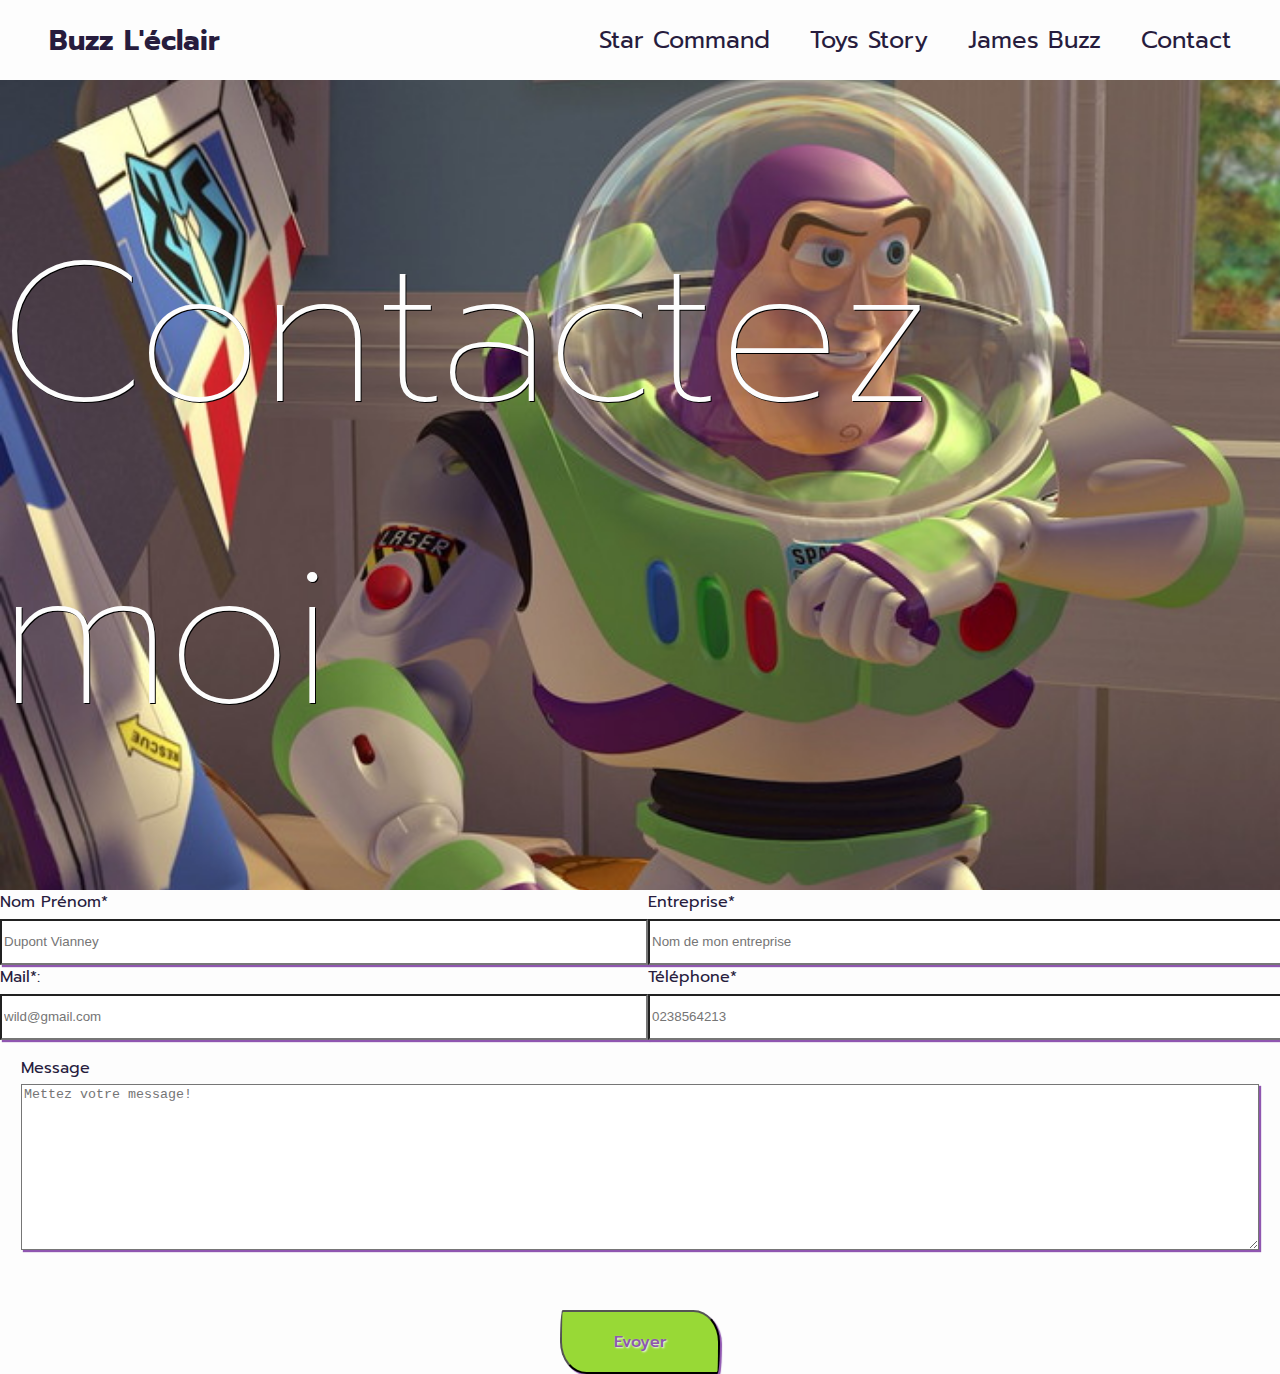
==== contact.html @ cdaaf08a "modif contact" ====
<!DOCTYPE html>
<html lang="en">

<head>
    <meta charset="UTF-8">
    <meta http-equiv="X-UA-Compatible" content="IE=edge">
    <meta name="viewport" content="width=device-width, initial-scale=1.0">
    <link rel="stylesheet" href="assets/css/styles.css">
    <link rel="stylesheet" href="assets/css/styles-contact.css">
    <title>Contact Buzz</title>
</head>

<body>
    <header>
        <section class="top-page">
            <!-- Le header -->
            <header class="header">
                <nav class="nav">
                    <!-- icone à gauche -->
                    <div class="nameOfPage">
                        <h1>Buzz L'éclair</h1>
                    </div>
                    <!-- Listes icones à droite -->
                    <div class="menu">
                        <a href="#">Star Command</a>
                        <a href="#">Toys Story</a>
                        <a href="#">James Buzz</a>
                        <a href="#">Contact</a>
                    </div>
                </nav>
            </header>
            <div class="banner-contact">
                <!-- Titre -->
                <h2 class="banner-title">Contactez moi</h2>
                <!-- Images de fond  -->
            </div>
        </section>

        <main>
            <section>
                <form id="form">
                    <div class="name-enterprise">
                        <div class="first-last-name">
                            <label for="first-last-name">Nom Prénom*</label><br />
                            <input type="text" required id="first-last-name" name="first-last-name"
                                placeholder="Dupont Vianney" />
                        </div>
                        <div class="enterprise">
                            <label for="enterprise">Entreprise*</label><br />
                            <input type="text" required id="enterprise" name="enterprise"
                                placeholder="Nom de mon entreprise" />
                        </div>
                    </div>
                    <div class="mail-phone">
                        <div class="mail">
                            <label for="mail">Mail*:</label><br />
                            <input type="text" required id="mail" name="mail" placeholder="wild@gmail.com" />
                        </div>
                        <div class="phone">
                            <label for="phone">Téléphone*</label><br />
                            <input type="text" required id="phone" name="phone" placeholder="0238564213" />
                        </div>
                    </div>
                    <div class="message">
                        <div>
                            <label for="message">Message</label><br />
                            <textarea id="message" name="message" cols="95" rows="5"
                                placeholder="Mettez votre message!"></textarea>
                        </div>
                    </div>
                    <div class="input-send">
                        <input class="send" type="submit" value="Evoyer" />
                        <script src="contact-script.js"></script>
                    </div>
                </form>
            </section>
        </main>
        <footer>

        </footer>

</html>
---- assets/css/styles.css ----
/* Ceci est le Styles de notre Première pages */

    /*variable*/

    @import url(https://fonts.googleapis.com/css2?family=Prompt:wght@100&display=swap);

    :root {
        --primary-color: #98D936;
        --secondary-color: #8F56B0;
        --light-color: #FDFDFD;
        --dark-color: #271C3D;

        /*A télécharger*/

        --first-font-familly: 'Prompt';
        --second-font-familly: prototype;

        /*a définir*/

        --title-size: 28px;
        --title-font: ;
        --texte-size: 24px;
        --texte-font: ;

        /* spacing */

        /* ( 0.5rem = 8px ) */
        --spacing: 0.5rem;
        /* ( spacing 2 = 16px  ) */
        --spacing2: calc(2 * var(--spacing));
        /* ( spacing 3 = 24px  ) */
        --spacing3: calc(3 * var(--spacing));
        /* ( spacing 4 = 32px  ) */
        --spacing4: calc(4 * var(--spacing));
    }

    /* Début du code */


    body {
        margin: 0 auto;
        background-color: var(--light-color);
        box-sizing: border-box; 
    }

    html {
        scroll-behavior: smooth;
    }

    /* Header  */

    .header {
        display: flex;
        height: 2rem;
        /* background-color: rgb(140, 157, 140); */
        padding-left: 34px;
        padding-right: 34px;
        padding-top: 24px;
        padding-bottom: 24px;
    }

    /* .top-page { height: 80vh;} */

    .nav {
        display: flex;
        width: 100%;
        justify-content: space-between;
        margin-left: 15px;
        margin-right: 15px;
        /* background-color: rgb(255, 215, 215); */
    }
 
    /* Texte à gauche de la nav  */

    .nameOfPage {
        display: flex;
        justify-content: center;
        align-items: center;
        
    }

    .nameOfPage h1 {
        margin: 0;
        color: var(--dark-color);
        font-family: 'Prompt';
        text-decoration: none;
        font-size: var(--title-size);
    }

    /* Texte à droite de la nav  */

    .menu {
        display: flex;
        justify-content: flex-end;
        gap: 2.5rem;
    }

    .menu a {
        display: flex;
        align-items: center;
        color: var(--dark-color);
        font-family: 'Prompt';
        font-size: var(--texte-size);
        text-decoration: none;
    }

    .menu a:hover {
        color: #98D936;
        transition: 0.8s;
    }

    /* Fin du Header  */

    /* Img du Landing  */

    .banner {
        display: flex;
        align-items: center;
        justify-content: center;
        margin-top: 0;
        background: url('../img/Wallpaper.jpeg') no-repeat fixed;
        background-size: cover;
        height: 100vh;
        margin-bottom: calc(3 * var(--spacing4));
    
    }

    .banner-title {
        margin: 0;
    }

    /* Texte bienvenue du Landing */

    h2 {
        color: var(--light-color);
        text-shadow: 1px 1px black;
        font-size: 200px;
        font-family: 'prompt';
        font-weight: 100;
    }

    /* media queries  */

@media screen and (max-width: 920px) {
    .menu{
        display: none;
    };

}
---- assets/css/styles-contact.css ----
:root {
    --width-input: 40rem;
    --height-input:2.5rem;
    --width-textarea: 77rem;
    --margin:1rem 8rem 1rem 8rem;
    --margin-input:0.3rem; 
    --heigth-textarea: 10rem;

}
.banner-contact {
    
        display: flex;
        align-items: center;
        justify-content: center;
        margin-top: 0;
        background: url('../img/contact.jpeg') no-repeat fixed;
        background-size: cover;
        height: 90vh;
    
    }
/*block label, champs nom et entreprise*/
 
.name-enterprise {
    display: flex;
    justify-content: space-evenly;
    align-items: center;
}

/*label de name et entreprise*/

.name-enterprise label {
    color: var(--dark-color);
    font-family: var(--first-font-familly);
}

/*champs nom et entreprise*/

.name-enterprise input {
    width: var(--width-input);
    height: var(--height-input);
    margin-top: var(--margin-input);
    box-shadow: 2px 2px 1px var(--secondary-color);
}

/*bloc label, champ mail et phone*/

.mail-phone {
    display: flex;
    justify-content: space-evenly;
    align-items: center;  
}

/* label de mail et phone*/

.mail-phone label {
    color: var(--dark-color);
    font-family: var(--first-font-familly);
}

/*input de mail et phone*/

.mail-phone input {
    width: var(--width-input);
    height: var(--height-input);
    margin-top: var(--margin-input);
    box-shadow: 2px 2px 1px var(--secondary-color);
}


/*bloc message*/

.message {
    display: flex;
    justify-content: center;
    margin: var(--margin);
}

/*label de message*/

.message label {
    color: var(--dark-color);
    font-family: var(--first-font-familly);
   
}

/*zone de texte de message*/

.message textarea {
    width: var(--width-textarea);
    margin-top: var(--margin-input);
    box-shadow: 2px 2px 1px var(--secondary-color);
    height: var(--heigth-textarea);
    
}

/*block du bouton envoyer*/

.input-send {
    display: flex;
    justify-content: center;
    padding-top: 2.5rem;
     
}

/*ce qui agit sur le bouton*/

.send {
    font-family: var(--first-font-familly);
    text-align: center;
    color: var(--secondary-color);
    text-shadow: 1px 1px 2px var(--light-color);
    background-color: var(--primary-color);
    width: 10rem;
    height: 4rem;
    border-radius: 10px 100px / 120px;
    box-shadow: 2px 2px 1px var(--secondary-color);
    font-size: var(--text-size);
    font-weight: 500;
}
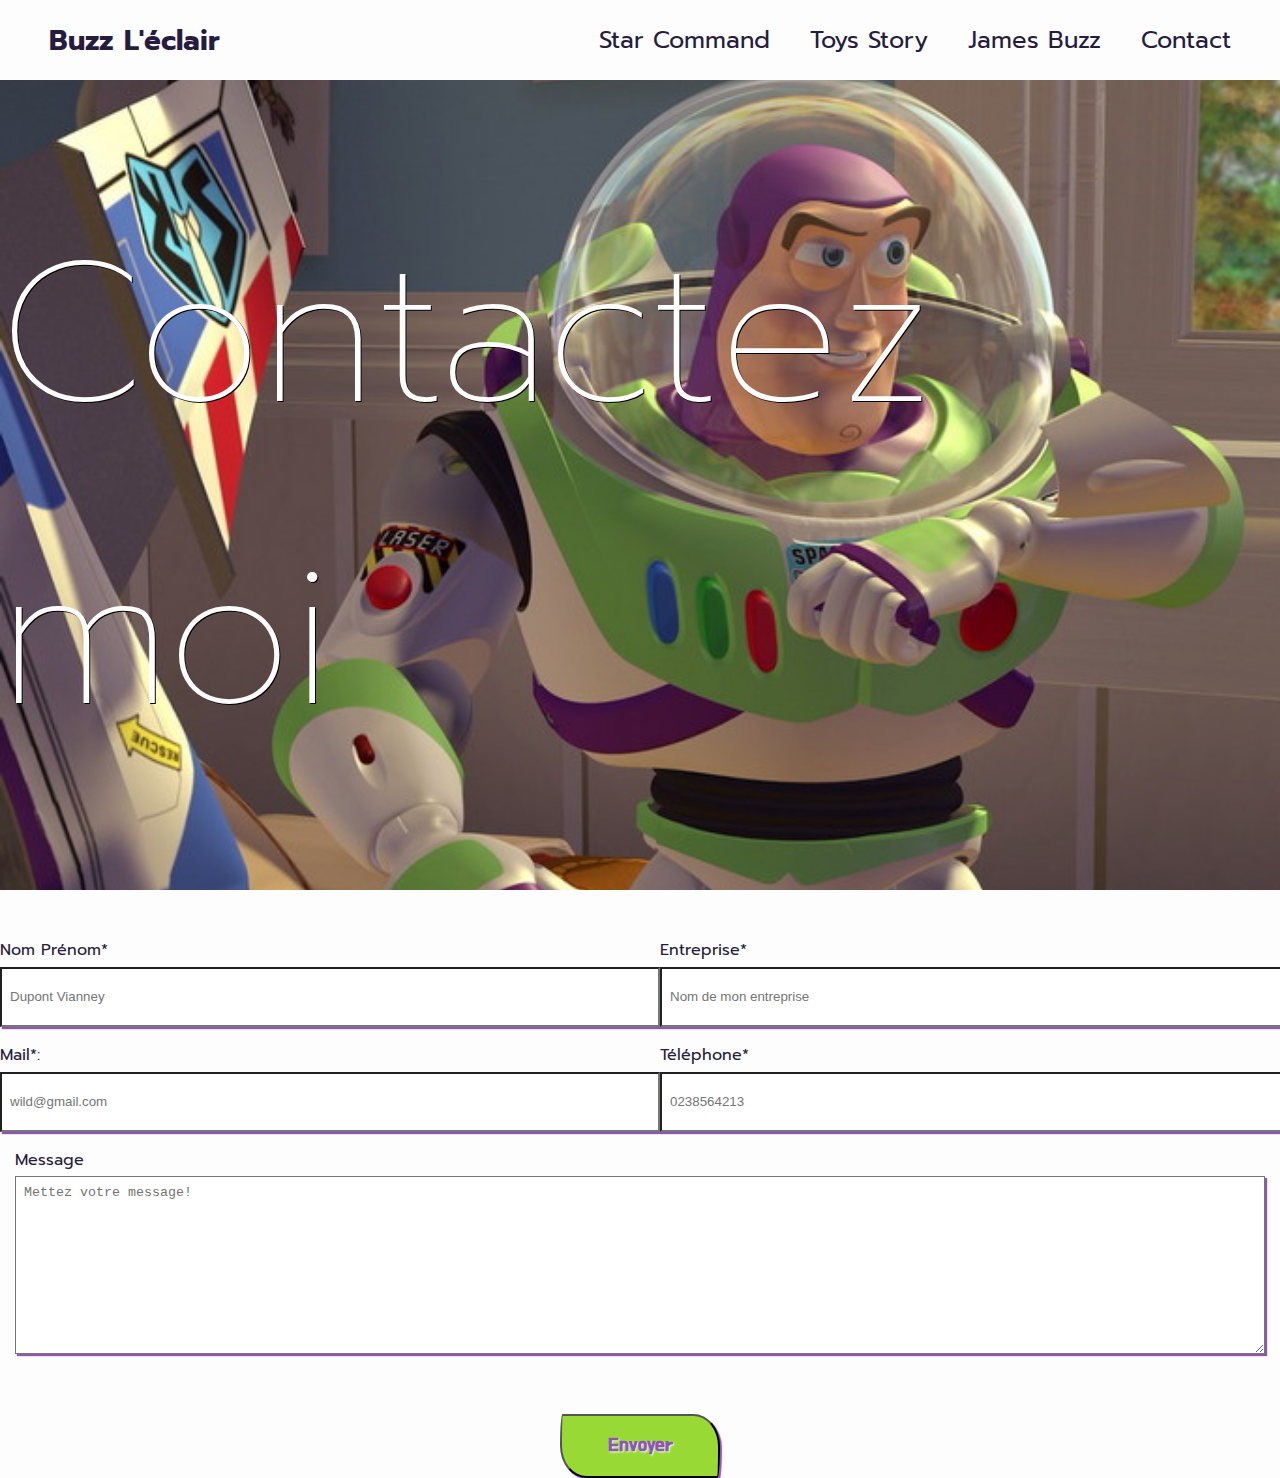
==== commit d1137c2d: "changed form" ====
--- a/contact.html
+++ b/contact.html
@@ -69,7 +69,7 @@
                         </div>
                     </div>
                     <div class="input-send">
-                        <input class="send" type="submit" value="Evoyer" />
+                        <input class="send" type="submit" value="Envoyer" />
                         <script src="contact-script.js"></script>
                     </div>
                 </form>
--- a/assets/css/styles.css
+++ b/assets/css/styles.css
@@ -4,6 +4,8 @@
     /*variable*/
 
     @import url(https://fonts.googleapis.com/css2?family=Prompt:wght@100&display=swap);
+    @import url('https://fonts.googleapis.com/css2?family=Do+Hyeon&display=swap');
+    
 
     :root {
         --primary-color: #98D936;
@@ -14,14 +16,14 @@
         /*A télécharger*/
 
         --first-font-familly: 'Prompt';
-        --second-font-familly: prototype;
+        --second-font-familly: 'Do Hyeon';
 
         /*a définir*/
 
         --title-size: 28px;
         --title-font: ;
         --texte-size: 24px;
-        --texte-font: ;
+        --texte-font: 1.2rem;
 
         /* spacing */
 
@@ -122,7 +124,7 @@
         background: url('../img/Wallpaper.jpeg') no-repeat fixed;
         background-size: cover;
         height: 100vh;
-        margin-bottom: calc(3 * var(--spacing4));
+        margin-bottom: var(--spacing4);
     
     }
 
--- a/assets/css/styles-contact.css
+++ b/assets/css/styles-contact.css
@@ -5,7 +5,7 @@
     --margin:1rem 8rem 1rem 8rem;
     --margin-input:0.3rem; 
     --heigth-textarea: 10rem;
-
+    --spacing5:3rem;
 }
 .banner-contact {
     
@@ -16,6 +16,7 @@
         background: url('../img/contact.jpeg') no-repeat fixed;
         background-size: cover;
         height: 90vh;
+        margin-bottom: var(--spacing5);
     
     }
 /*block label, champs nom et entreprise*/
@@ -40,6 +41,7 @@
     height: var(--height-input);
     margin-top: var(--margin-input);
     box-shadow: 2px 2px 1px var(--secondary-color);
+    padding: var(--spacing);
 }
 
 /*bloc label, champ mail et phone*/
@@ -47,7 +49,8 @@
 .mail-phone {
     display: flex;
     justify-content: space-evenly;
-    align-items: center;  
+    align-items: center; 
+    margin-top: 1rem; 
 }
 
 /* label de mail et phone*/
@@ -64,8 +67,11 @@
     height: var(--height-input);
     margin-top: var(--margin-input);
     box-shadow: 2px 2px 1px var(--secondary-color);
+    padding: var(--spacing);
 }
-
+input:focus {
+    border-color: var(--primary-color);
+  }
 
 /*bloc message*/
 
@@ -90,9 +96,15 @@
     margin-top: var(--margin-input);
     box-shadow: 2px 2px 1px var(--secondary-color);
     height: var(--heigth-textarea);
-    
+    padding: var(--spacing);   
 }
+textarea:focus {
+    border-color: var(--primary-color);
+  }
+/*texte dans les champs*/
 
+
+  
 /*block du bouton envoyer*/
 
 .input-send {
@@ -105,7 +117,7 @@
 /*ce qui agit sur le bouton*/
 
 .send {
-    font-family: var(--first-font-familly);
+    font-family: var(--second-font-familly);
     text-align: center;
     color: var(--secondary-color);
     text-shadow: 1px 1px 2px var(--light-color);
@@ -114,7 +126,7 @@
     height: 4rem;
     border-radius: 10px 100px / 120px;
     box-shadow: 2px 2px 1px var(--secondary-color);
-    font-size: var(--text-size);
-    font-weight: 500;
+    font-size: var(--texte-font);
+    font-weight: 900;
 }
 
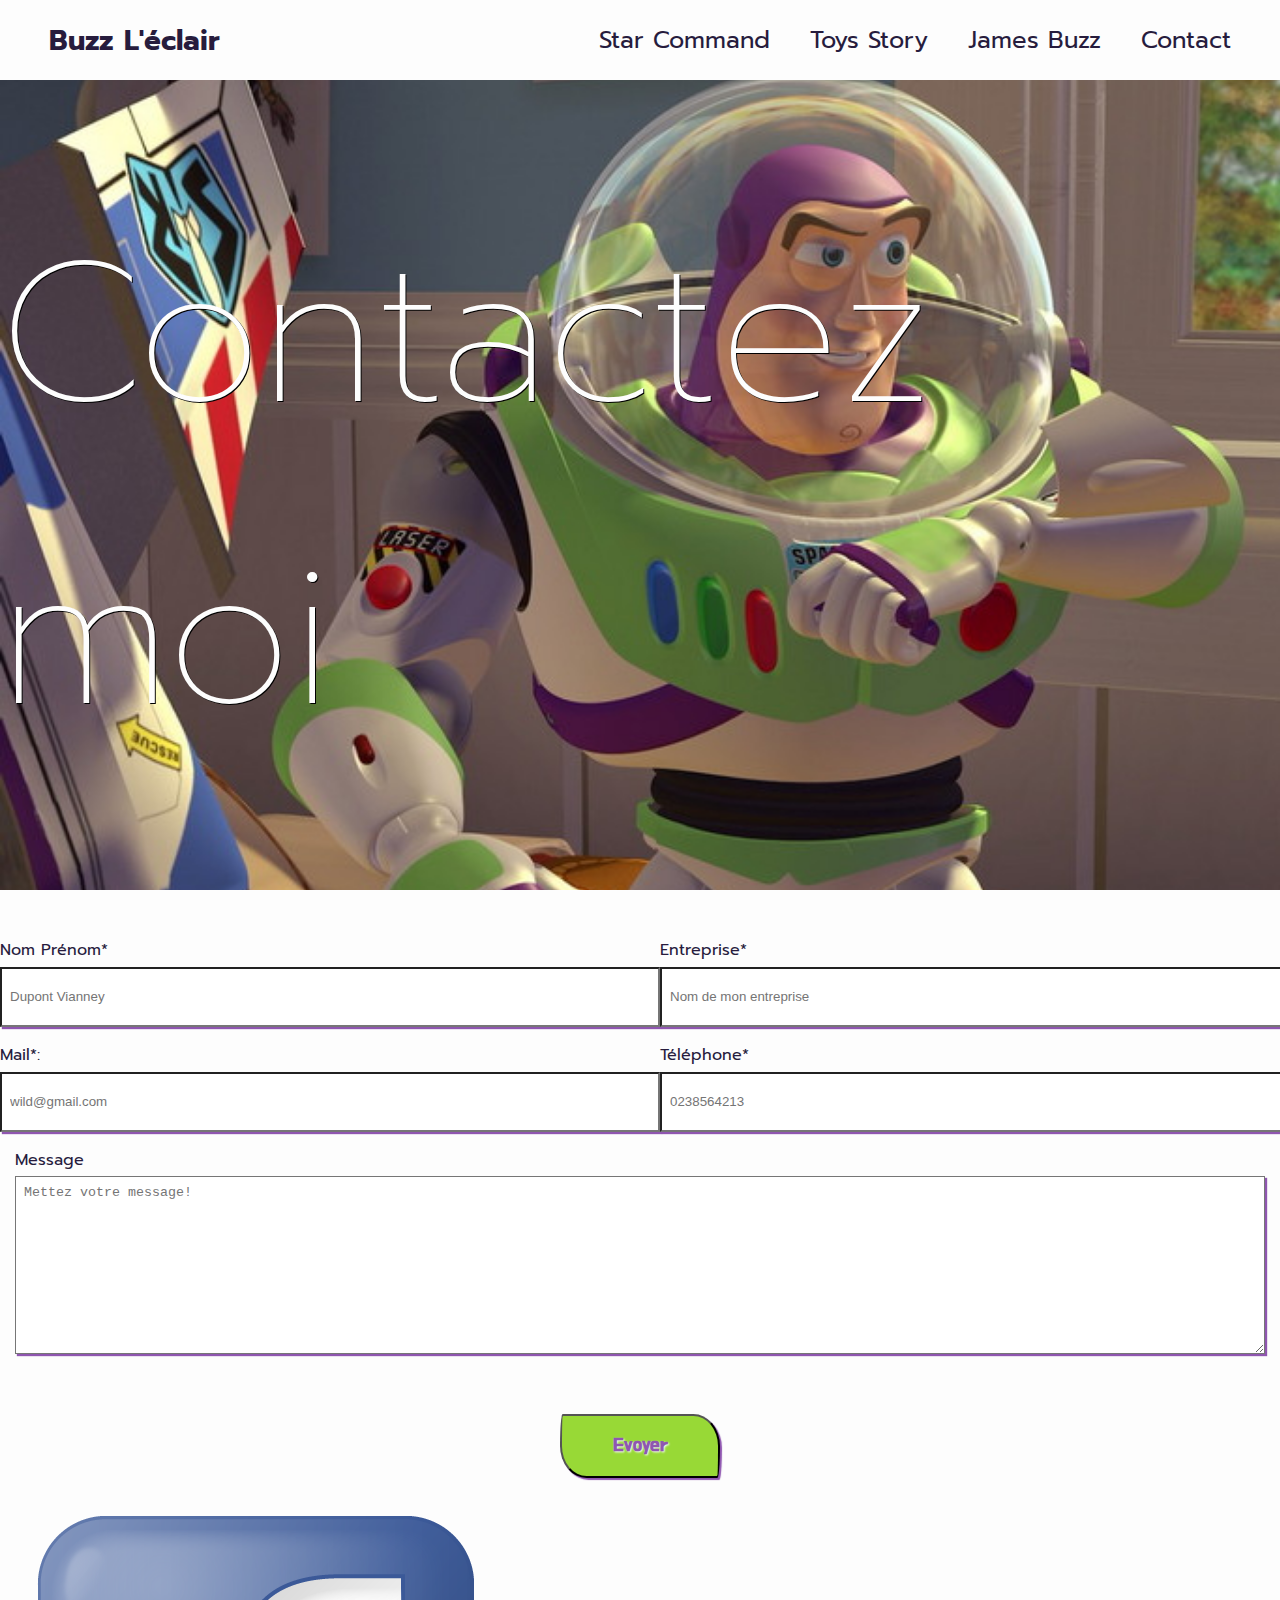
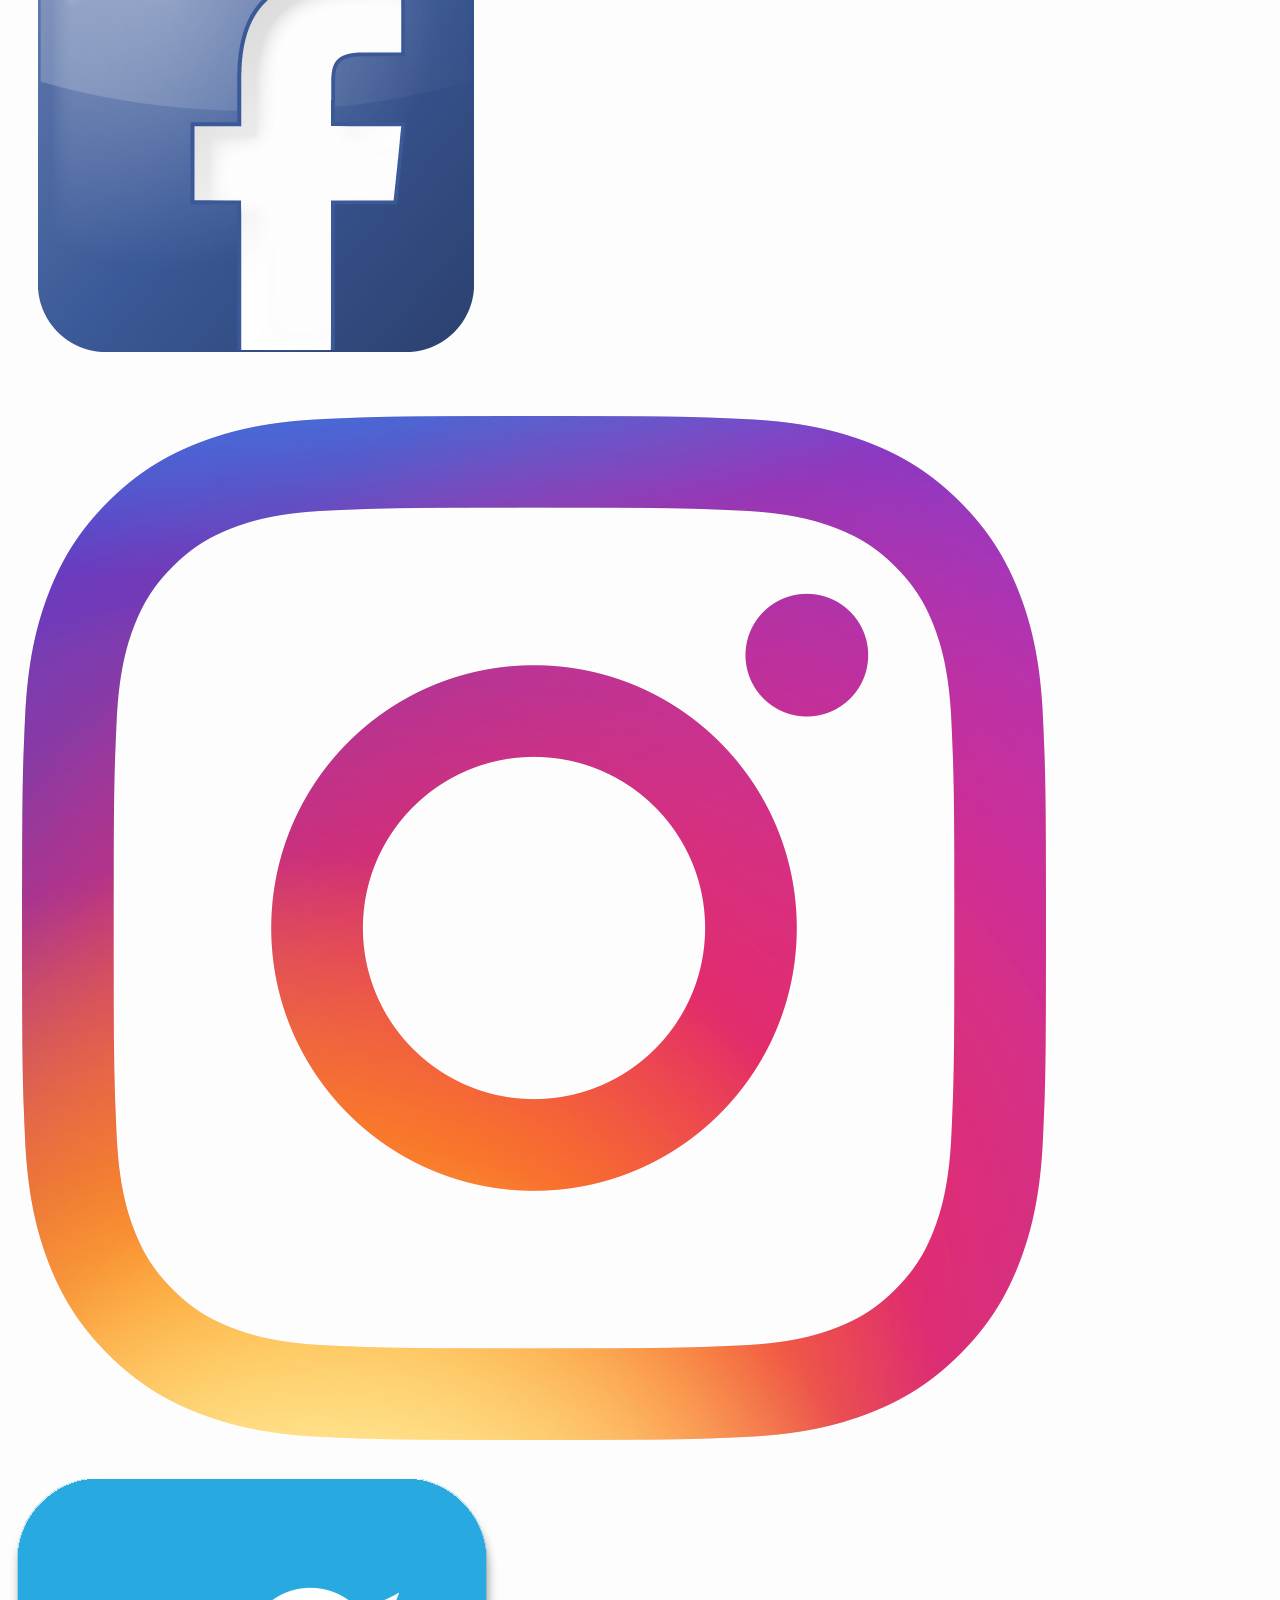
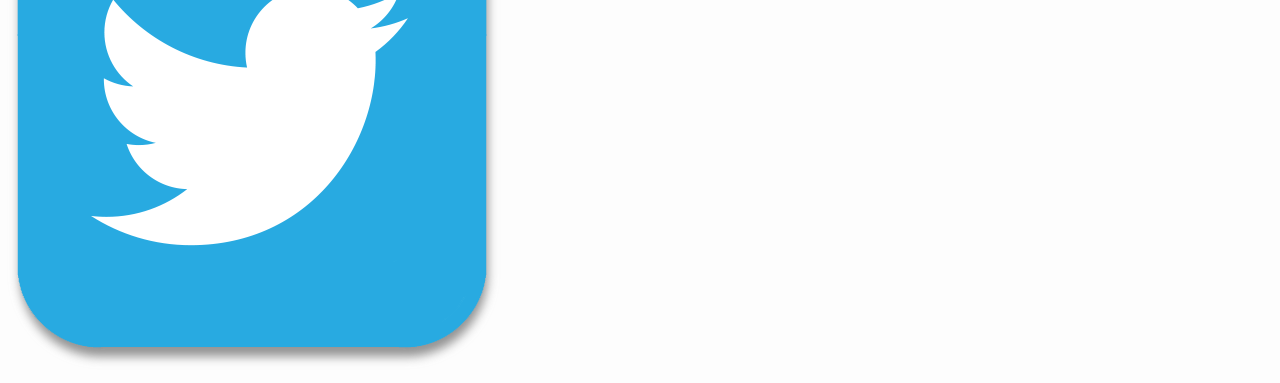
==== commit 48b9532b: "add link logo" ====
--- a/contact.html
+++ b/contact.html
@@ -69,13 +69,18 @@
                         </div>
                     </div>
                     <div class="input-send">
-                        <input class="send" type="submit" value="Envoyer" />
+                        <input class="send" type="submit" value="Evoyer" />
                         <script src="contact-script.js"></script>
                     </div>
                 </form>
             </section>
         </main>
         <footer>
+           <div class="logo">
+               <a href="https://fr-fr.facebook.com/"><img src="assets/img/logofacebook.png" alt="logo facebook"></a>
+               <a href="https://www.instagram.com/?hl=fr"><img src="assets/img/logoinstagram.png" alt="logo instagram"></a>
+               <a href="https://twitter.com/twi"><img src="assets/img/logotwiter.png" alt="logo twitter"></a>
+           </div>
 
         </footer>
 
--- a/assets/css/styles.css
+++ b/assets/css/styles.css
@@ -5,7 +5,7 @@
 
     @import url(https://fonts.googleapis.com/css2?family=Prompt:wght@100&display=swap);
     @import url('https://fonts.googleapis.com/css2?family=Do+Hyeon&display=swap');
-    
+
 
     :root {
         --primary-color: #98D936;
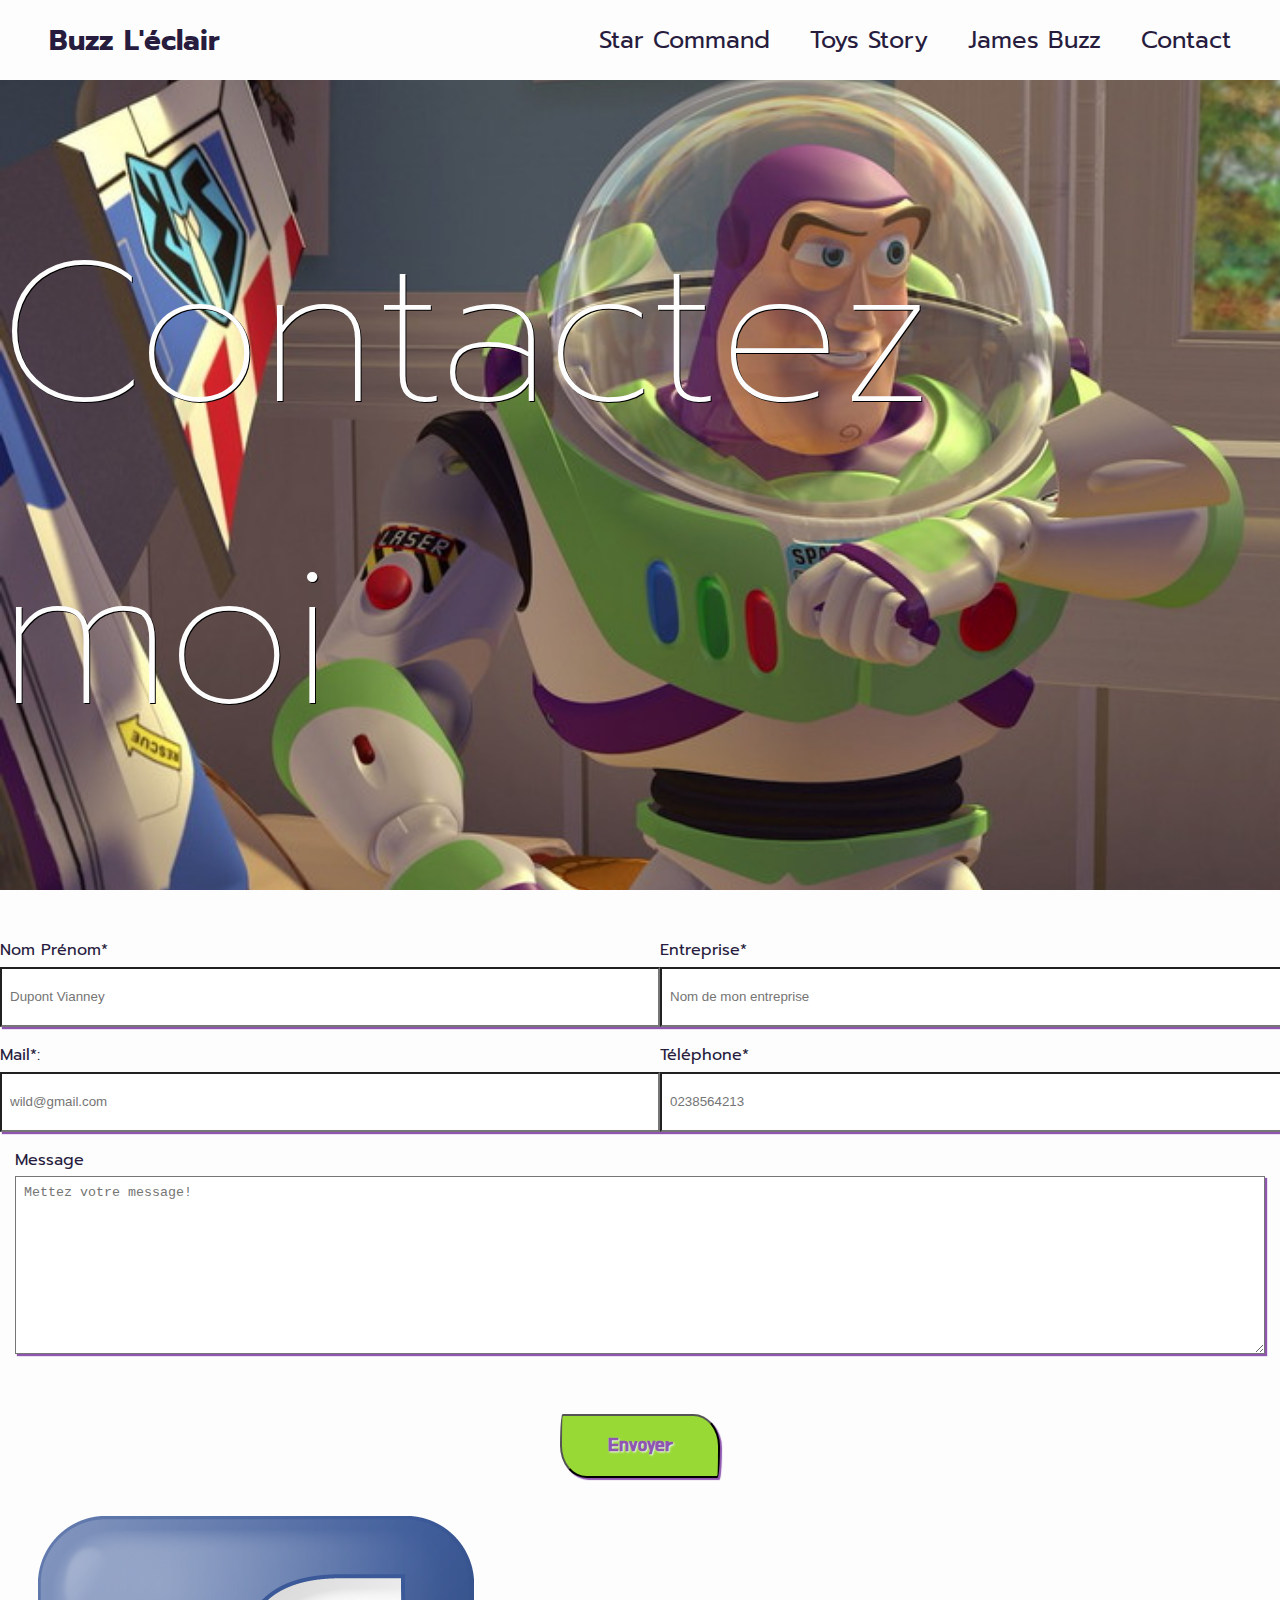
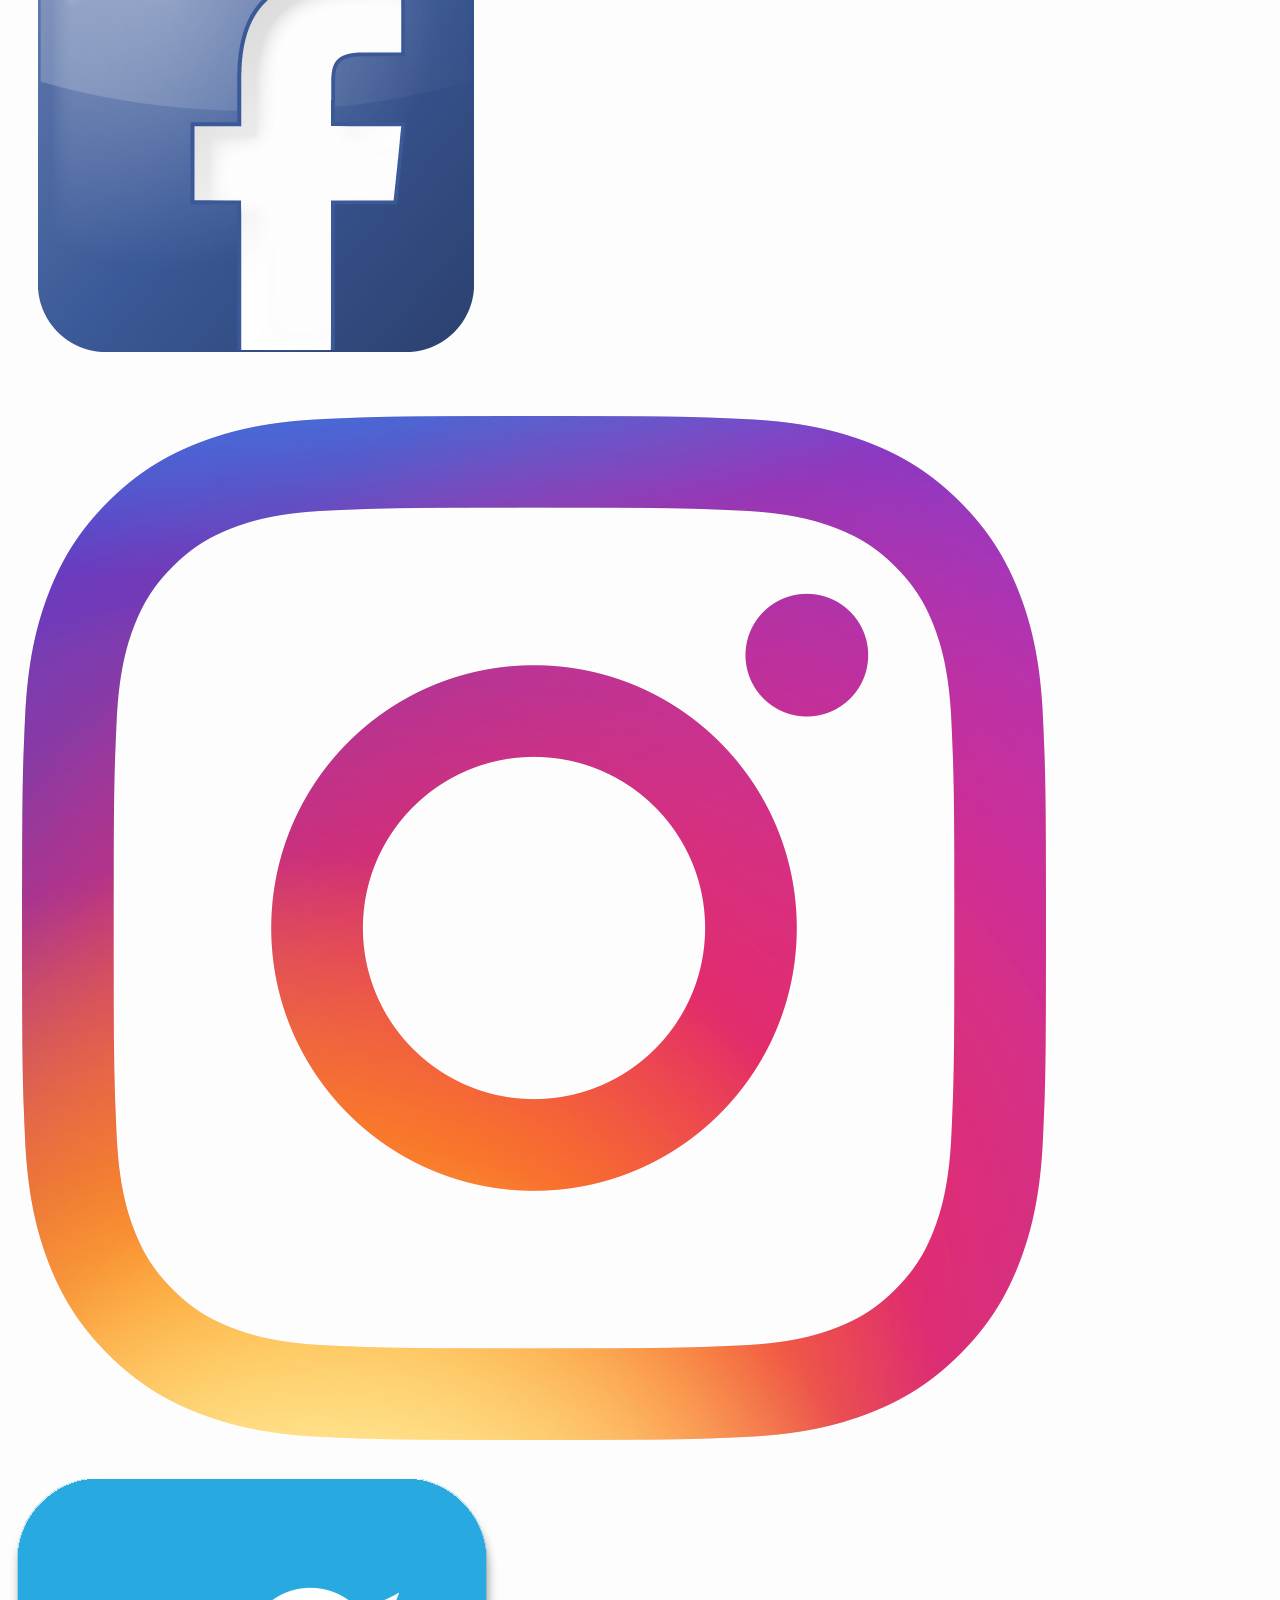
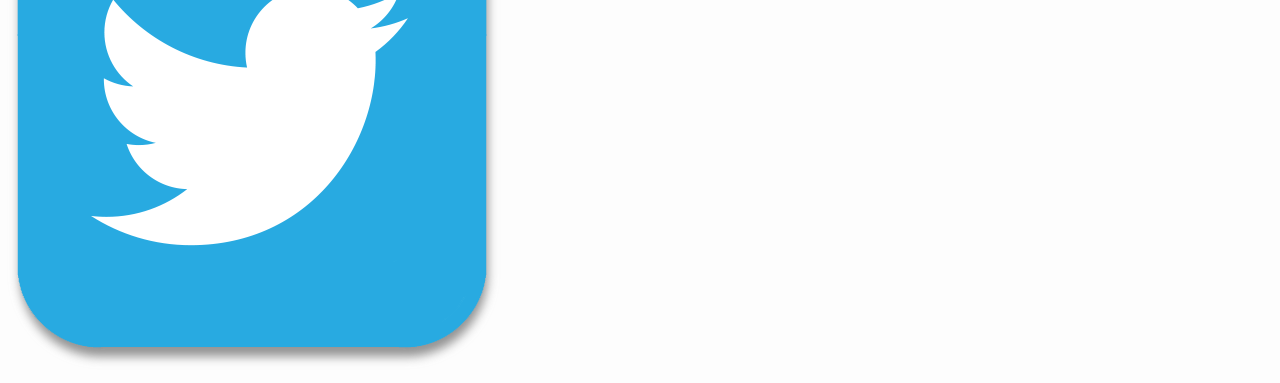
==== commit 32e9935c: "Merge branch 'main' of github.com:baloolc/Projet-buzz into contact2" ====
--- a/contact.html
+++ b/contact.html
@@ -69,7 +69,7 @@
                         </div>
                     </div>
                     <div class="input-send">
-                        <input class="send" type="submit" value="Evoyer" />
+                        <input class="send" type="submit" value="Envoyer" />
                         <script src="contact-script.js"></script>
                     </div>
                 </form>
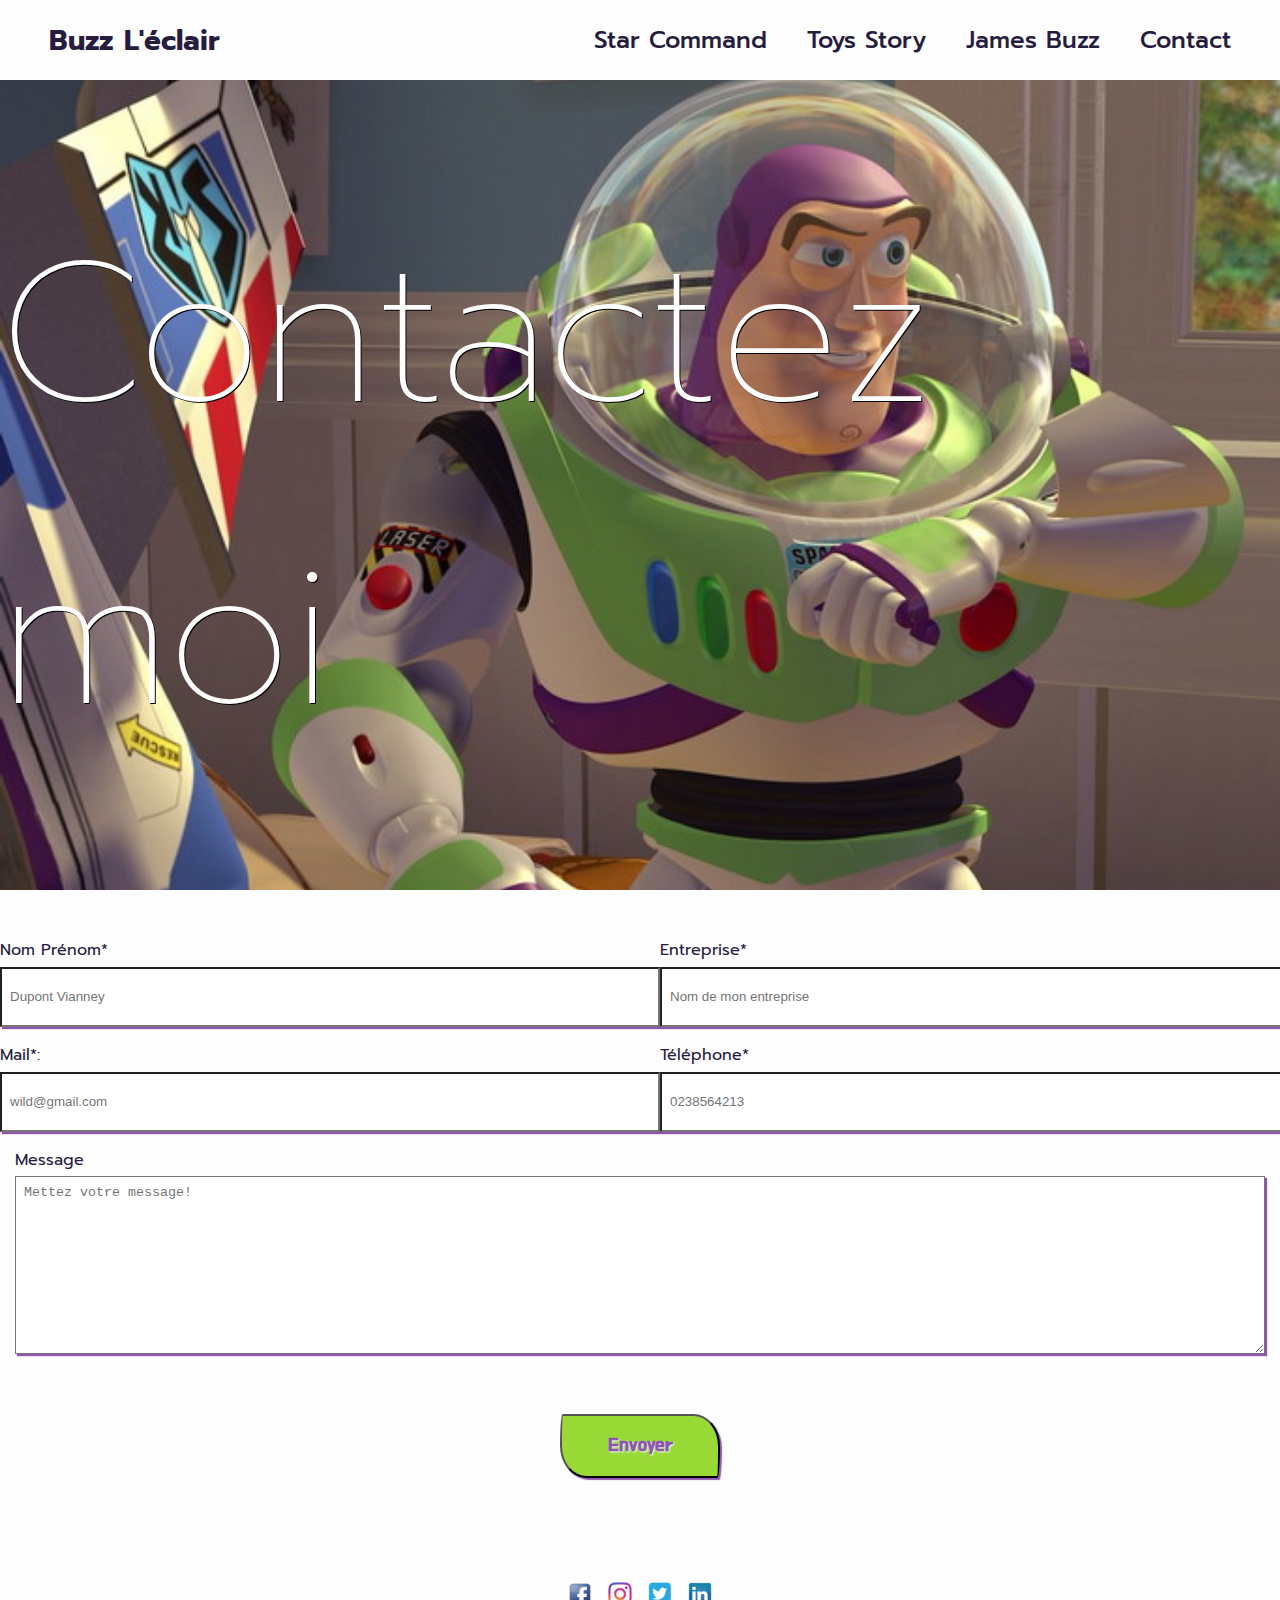
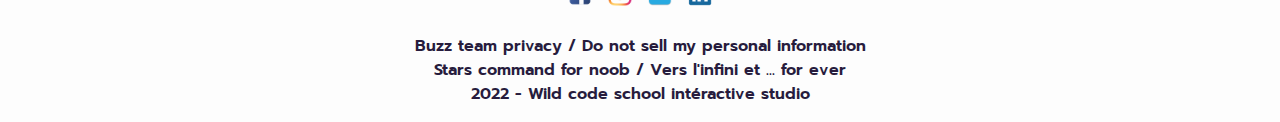
==== commit c9d52997: "create footer, footer style and button pointer" ====
--- a/contact.html
+++ b/contact.html
@@ -77,9 +77,15 @@
         </main>
         <footer>
            <div class="logo">
-               <a href="https://fr-fr.facebook.com/"><img src="assets/img/logofacebook.png" alt="logo facebook"></a>
-               <a href="https://www.instagram.com/?hl=fr"><img src="assets/img/logoinstagram.png" alt="logo instagram"></a>
-               <a href="https://twitter.com/twi"><img src="assets/img/logotwiter.png" alt="logo twitter"></a>
+               <a href="https://fr-fr.facebook.com/" target="_blank" ><img src="assets/img/logofacebook.png" class="facebook" alt="logo facebook"></a>
+               <a href="https://www.instagram.com/?hl=fr" target="_blank" ><img src="assets/img/logoinstagram.png" class="instagram" alt="logo instagram"></a>
+               <a href="https://twitter.com/twi" target="_blank"><img src="assets/img/logotwiter.png" class="twitter" alt="logo twitter"></a>
+               <a href="https://www.linkedin.com/home" target="_blank"><img src="assets/img/logolinkedin.png" class="linkedin" alt="logo linkedin"></a>
+           </div>
+           <div class="texte-footer">
+                <p>Buzz team privacy / Do not sell my personal information <br>
+                    Stars command for noob / Vers l'infini et ... for ever <br>
+                    2022 - Wild code school intéractive studio </p>
            </div>
 
         </footer>
--- a/assets/css/styles.css
+++ b/assets/css/styles.css
@@ -22,7 +22,8 @@
 
         --title-size: 28px;
         --title-font: ;
-        --texte-size: 24px;
+        --texte-size: 1.5rem;
+        --textesize-footer:1rem;
         --texte-font: 1.2rem;
 
         /* spacing */
@@ -52,7 +53,7 @@
 
     /* Header  */
 
-    .header {
+    .header {font-weight: 500;
         display: flex;
         height: 2rem;
         /* background-color: rgb(140, 157, 140); */
@@ -141,6 +142,60 @@
         font-family: 'prompt';
         font-weight: 100;
     }
+    /*début du footer*/
+    footer {
+        margin-top: calc(3 * var(--spacing4));
+    }
+    /*les liens logos*/
+
+    .logo {
+        display: flex;
+        justify-content: center;
+    }
+
+    .facebook {
+        width: var(--spacing3);
+        height: var(--spacing3);
+        margin: var(--spacing);
+        cursor: pointer;
+        
+    }
+
+    .instagram {
+        width: var(--spacing3);
+        height: var(--spacing3);
+        margin: var(--spacing);
+        cursor: pointer;
+        
+    }
+    
+
+    .twitter {
+        width: var(--spacing3);
+        height: var(--spacing3);
+        margin: var(--spacing);
+        cursor: pointer;
+        
+    }
+
+    .linkedin {
+        width: var(--spacing3);
+        height: var(--spacing3);
+        margin: var(--spacing);
+        cursor: pointer;
+    }
+    /*texte du footer*/
+
+    .texte-footer {
+        display: flex;
+        justify-content: center;
+        text-align: center;
+        color: var(--dark-color);
+        font-size: var(--textesize-footer);
+        font-family: var(--first-font-familly);
+        font-weight: 600;
+        
+    }
 
     /* media queries  */
 
--- a/assets/css/styles-contact.css
+++ b/assets/css/styles-contact.css
@@ -128,5 +128,6 @@
     box-shadow: 2px 2px 1px var(--secondary-color);
     font-size: var(--texte-font);
     font-weight: 900;
+    cursor: pointer;
 }
 
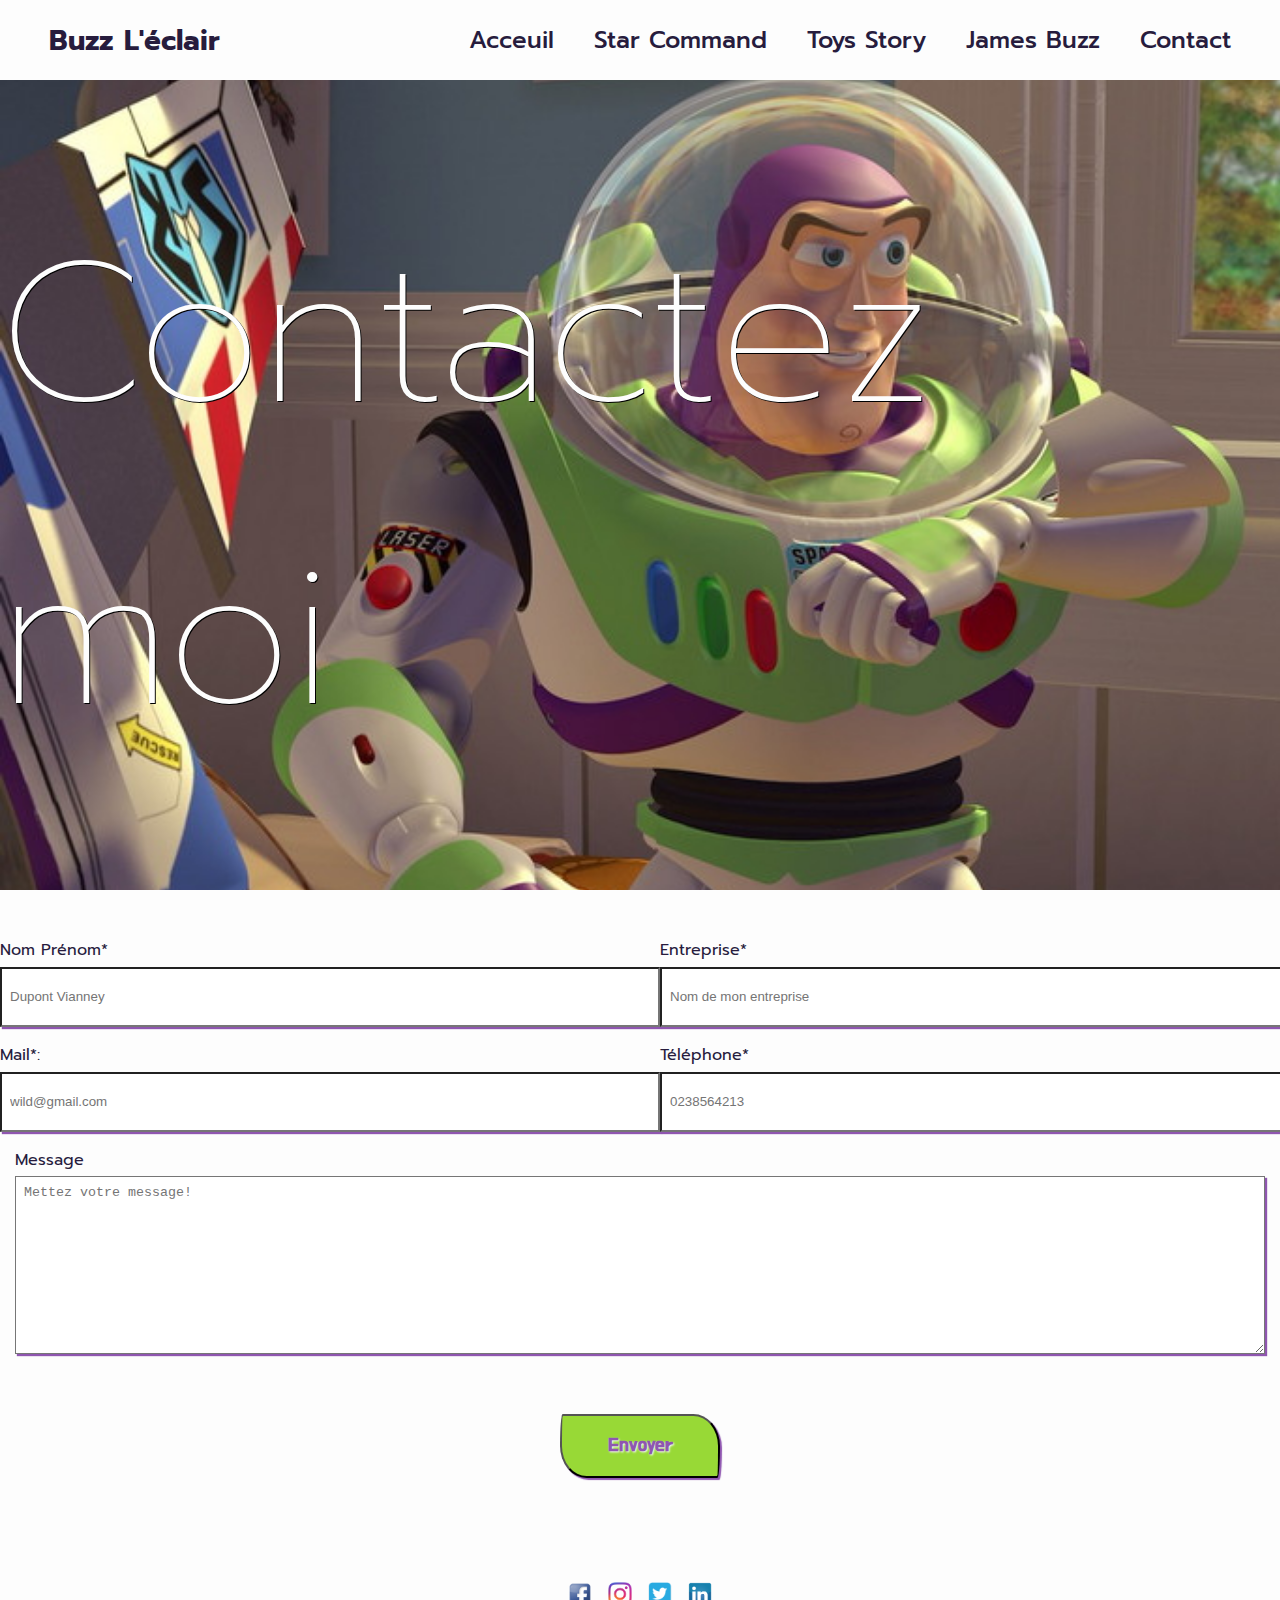
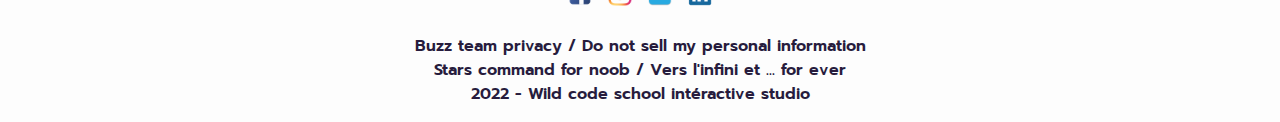
==== commit 5633b7dd: "add link nav bar" ====
--- a/contact.html
+++ b/contact.html
@@ -22,10 +22,11 @@
                     </div>
                     <!-- Listes icones à droite -->
                     <div class="menu">
-                        <a href="#">Star Command</a>
+                        <a href="index.html">Acceuil</a>
+                        <a href="personnage_main.html">Star Command</a>
                         <a href="#">Toys Story</a>
                         <a href="#">James Buzz</a>
-                        <a href="#">Contact</a>
+                        <a href="contact.html">Contact</a>
                     </div>
                 </nav>
             </header>
--- a/assets/css/styles-contact.css
+++ b/assets/css/styles-contact.css
@@ -131,3 +131,24 @@
     cursor: pointer;
 }
 
+/*media querie*/
+
+
+
+@media screen and (max-width: 669px) {
+    .name-enterprise {
+        flex-wrap: wrap;
+       
+    }
+
+    .mail-phone {
+        flex-wrap: wrap;
+       
+    }
+    
+    .message {
+        flex-wrap: wrap;
+        
+    }
+    
+}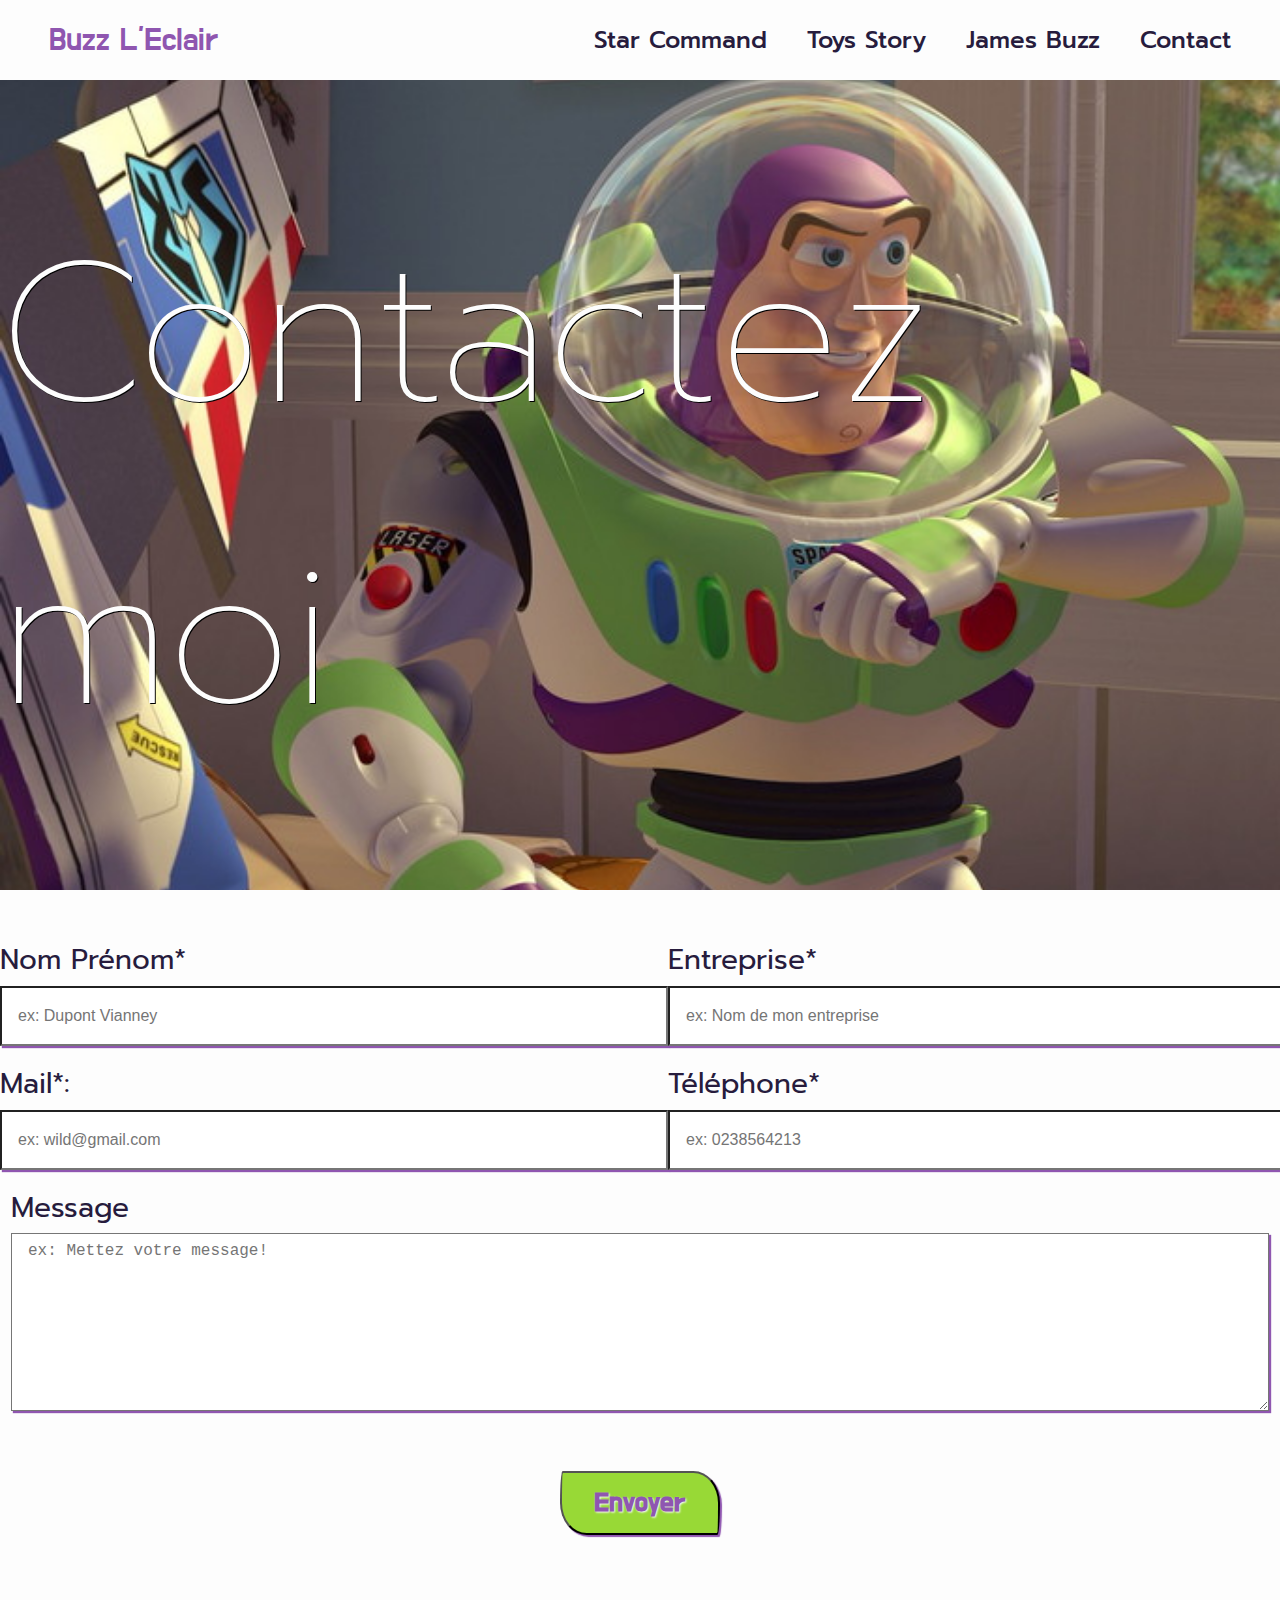
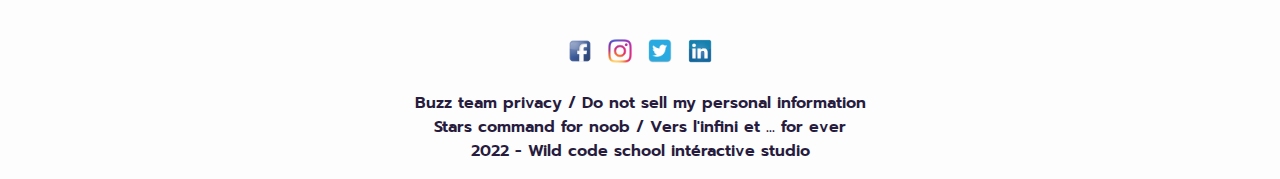
==== commit de8054ec: "changed link nav and form" ====
--- a/contact.html
+++ b/contact.html
@@ -17,15 +17,15 @@
             <header class="header">
                 <nav class="nav">
                     <!-- icone à gauche -->
-                    <div class="nameOfPage">
-                        <h1>Buzz L'éclair</h1>
+                    <div class="buzz-nav">
+                        <a  href="index.html"> Buzz L'Eclair</a>
                     </div>
                     <!-- Listes icones à droite -->
-                    <div class="menu">
-                        <a href="index.html">Acceuil</a>
+    
+                    <div class="menu" id="#items">
                         <a href="personnage_main.html">Star Command</a>
-                        <a href="#">Toys Story</a>
-                        <a href="#">James Buzz</a>
+                        <a href="toystory.html">Toys Story</a>
+                        <a href="jamesbuzz.html">James Buzz</a>
                         <a href="contact.html">Contact</a>
                     </div>
                 </nav>
@@ -44,29 +44,29 @@
                         <div class="first-last-name">
                             <label for="first-last-name">Nom Prénom*</label><br />
                             <input type="text" required id="first-last-name" name="first-last-name"
-                                placeholder="Dupont Vianney" />
+                                placeholder="ex: Dupont Vianney" />
                         </div>
                         <div class="enterprise">
                             <label for="enterprise">Entreprise*</label><br />
                             <input type="text" required id="enterprise" name="enterprise"
-                                placeholder="Nom de mon entreprise" />
+                                placeholder="ex: Nom de mon entreprise" />
                         </div>
                     </div>
                     <div class="mail-phone">
                         <div class="mail">
                             <label for="mail">Mail*:</label><br />
-                            <input type="text" required id="mail" name="mail" placeholder="wild@gmail.com" />
+                            <input type="text" required id="mail" name="mail" placeholder="ex: wild@gmail.com" />
                         </div>
                         <div class="phone">
                             <label for="phone">Téléphone*</label><br />
-                            <input type="text" required id="phone" name="phone" placeholder="0238564213" />
+                            <input type="text" required id="phone" name="phone" placeholder="ex: 0238564213" />
                         </div>
                     </div>
                     <div class="message">
                         <div>
                             <label for="message">Message</label><br />
                             <textarea id="message" name="message" cols="95" rows="5"
-                                placeholder="Mettez votre message!"></textarea>
+                                placeholder="ex: Mettez votre message!"></textarea>
                         </div>
                     </div>
                     <div class="input-send">
--- a/assets/css/styles.css
+++ b/assets/css/styles.css
@@ -21,10 +21,10 @@
         /*a définir*/
 
         --title-size: 28px;
-        --title-font: ;
+        --link-size: 2rem ;
         --texte-size: 1.5rem;
         --textesize-footer:1rem;
-        --texte-font: 1.2rem;
+        --texte-font: 1.7rem;
 
         /* spacing */
 
@@ -69,6 +69,7 @@
         display: flex;
         width: 100%;
         justify-content: space-between;
+        align-items: center;
         margin-left: 15px;
         margin-right: 15px;
         /* background-color: rgb(255, 215, 215); */
@@ -76,20 +77,23 @@
  
     /* Texte à gauche de la nav  */
 
-    .nameOfPage {
-        display: flex;
-        justify-content: center;
-        align-items: center;
-        
-    }
-
-    .nameOfPage h1 {
+     .buzz-nav a {
+        display: flex;
+        justify-content: center;
+        align-items: center;
         margin: 0;
-        color: var(--dark-color);
-        font-family: 'Prompt';
+        color: var(--secondary-color);
+        font-family: var(--second-font-familly);
         text-decoration: none;
-        font-size: var(--title-size);
-    }
+        font-size: var(--link-size);
+        text-decoration: none;
+        cursor: pointer;
+    }
+    .buzz-nav a:hover {
+        color: #98D936;
+        transition: 0.6s;
+    }
+
 
     /* Texte à droite de la nav  */
 
@@ -110,7 +114,7 @@
 
     .menu a:hover {
         color: #98D936;
-        transition: 0.8s;
+        transition: 0.6s;
     }
 
     /* Fin du Header  */
@@ -202,6 +206,21 @@
 @media screen and (max-width: 920px) {
     .menu{
         display: none;
-    };
-
+    }
+    .burger {
+        display: flex;
+        align-items: center;
+        justify-content: center;
+    }
+    .header {
+        padding-left: var(--spacing);
+        padding-right: var(--spacing);
+    }
+
+}
+
+@media screen and (min-width: 920px) {
+    .burger{
+        display: none;
+    }
 }--- a/assets/css/styles-contact.css
+++ b/assets/css/styles-contact.css
@@ -32,6 +32,7 @@
 .name-enterprise label {
     color: var(--dark-color);
     font-family: var(--first-font-familly);
+    font-size: var(--title-size);
 }
 
 /*champs nom et entreprise*/
@@ -42,6 +43,9 @@
     margin-top: var(--margin-input);
     box-shadow: 2px 2px 1px var(--secondary-color);
     padding: var(--spacing);
+    padding-left: var(--spacing2);
+    font-size: var(--spacing2);
+    
 }
 
 /*bloc label, champ mail et phone*/
@@ -58,6 +62,7 @@
 .mail-phone label {
     color: var(--dark-color);
     font-family: var(--first-font-familly);
+    font-size: var(--title-size);
 }
 
 /*input de mail et phone*/
@@ -68,6 +73,8 @@
     margin-top: var(--margin-input);
     box-shadow: 2px 2px 1px var(--secondary-color);
     padding: var(--spacing);
+    padding-left: var(--spacing2); 
+    font-size: var(--spacing2);
 }
 input:focus {
     border-color: var(--primary-color);
@@ -86,6 +93,7 @@
 .message label {
     color: var(--dark-color);
     font-family: var(--first-font-familly);
+    font-size: var(--title-size);
    
 }
 
@@ -96,7 +104,9 @@
     margin-top: var(--margin-input);
     box-shadow: 2px 2px 1px var(--secondary-color);
     height: var(--heigth-textarea);
-    padding: var(--spacing);   
+    padding: var(--spacing);
+    padding-left: var(--spacing2);
+    font-size: var(--spacing2);   
 }
 textarea:focus {
     border-color: var(--primary-color);
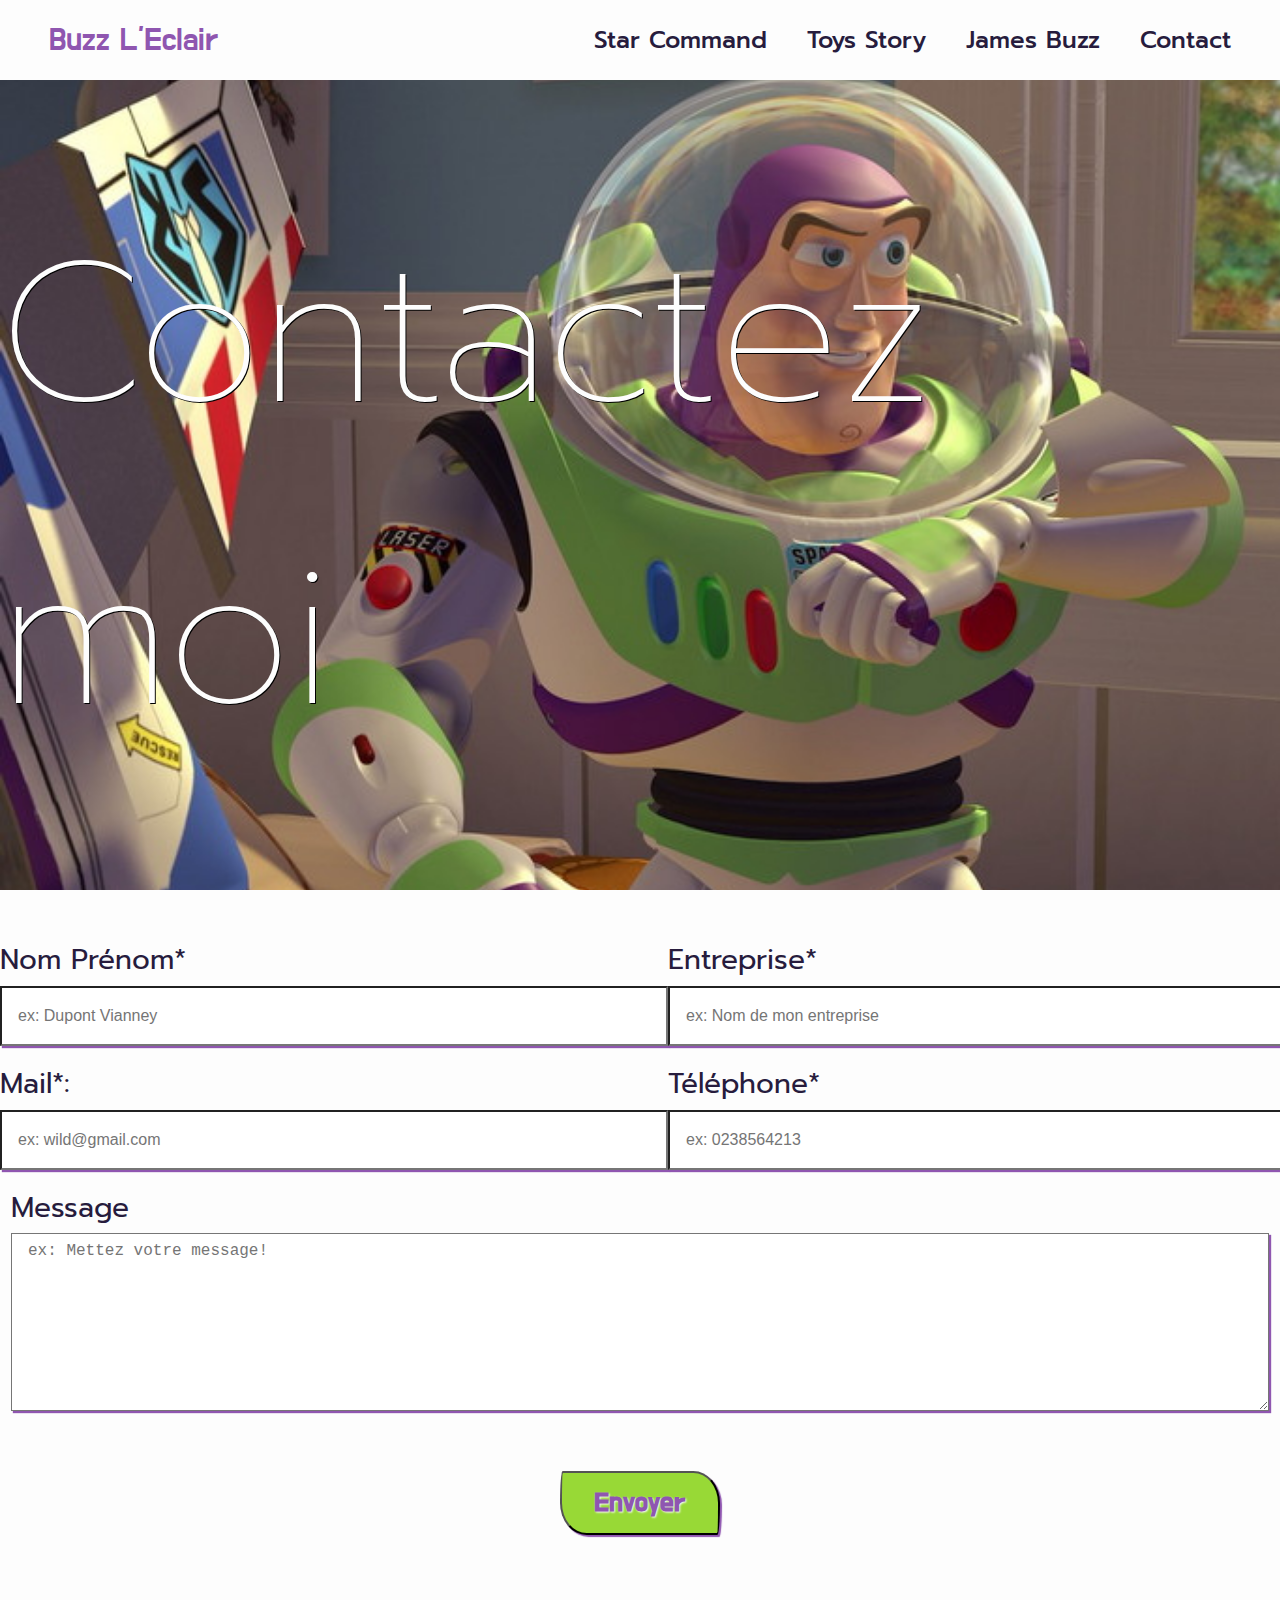
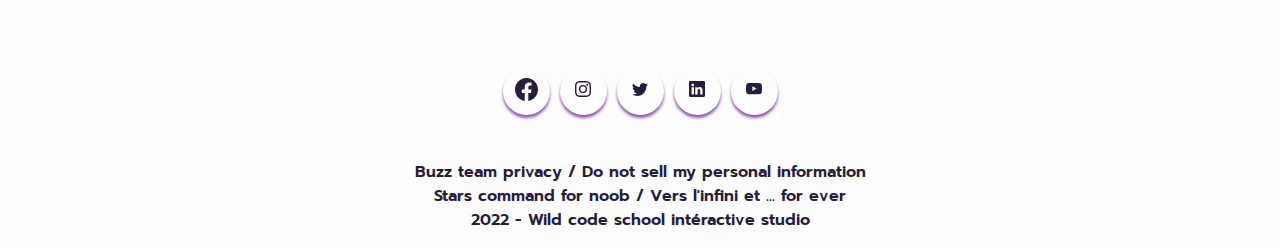
==== commit daa7b228: "change logo" ====
--- a/contact.html
+++ b/contact.html
@@ -18,10 +18,10 @@
                 <nav class="nav">
                     <!-- icone à gauche -->
                     <div class="buzz-nav">
-                        <a  href="index.html"> Buzz L'Eclair</a>
+                        <a href="index.html"> Buzz L'Eclair</a>
                     </div>
                     <!-- Listes icones à droite -->
-    
+
                     <div class="menu" id="#items">
                         <a href="personnage_main.html">Star Command</a>
                         <a href="toystory.html">Toys Story</a>
@@ -77,18 +77,60 @@
             </section>
         </main>
         <footer>
-           <div class="logo">
-               <a href="https://fr-fr.facebook.com/" target="_blank" ><img src="assets/img/logofacebook.png" class="facebook" alt="logo facebook"></a>
-               <a href="https://www.instagram.com/?hl=fr" target="_blank" ><img src="assets/img/logoinstagram.png" class="instagram" alt="logo instagram"></a>
-               <a href="https://twitter.com/twi" target="_blank"><img src="assets/img/logotwiter.png" class="twitter" alt="logo twitter"></a>
-               <a href="https://www.linkedin.com/home" target="_blank"><img src="assets/img/logolinkedin.png" class="linkedin" alt="logo linkedin"></a>
-           </div>
-           <div class="texte-footer">
+            <div class="wrapper">
+                <div class="icon facebook"><a href="https://fr-fr.facebook.com/" target="_blank"><svg
+                            xmlns="http://www.w3.org/2000/svg" width="23" height="23" fill="currentColor"
+                            viewBox="0 0 16 16">
+                            <path
+                                d="M16 8.049c0-4.446-3.582-8.05-8-8.05C3.58 0-.002 3.603-.002 8.05c0 4.017 2.926 7.347 6.75 7.951v-5.625h-2.03V8.05H6.75V6.275c0-2.017 1.195-3.131 3.022-3.131.876 0 1.791.157 1.791.157v1.98h-1.009c-.993 0-1.303.621-1.303 1.258v1.51h2.218l-.354 2.326H9.25V16c3.824-.604 6.75-3.934 6.75-7.951z" />
+                        </svg></a>
+
+                    <div class="tooltip">Facebook</div>
+                    <span><i class="fab fa-facebook"></i></span>
+                </div>
+                <div class="icon instagram"> <a href="https://www.instagram.com/?hl=fr" target="_blank"><svg
+                            xmlns="http://www.w3.org/2000/svg" width="16" height="16" fill="currentColor"
+                            class="bi bi-instagram" viewBox="0 0 16 16">
+                            <path
+                                d="M8 0C5.829 0 5.556.01 4.703.048 3.85.088 3.269.222 2.76.42a3.917 3.917 0 0 0-1.417.923A3.927 3.927 0 0 0 .42 2.76C.222 3.268.087 3.85.048 4.7.01 5.555 0 5.827 0 8.001c0 2.172.01 2.444.048 3.297.04.852.174 1.433.372 1.942.205.526.478.972.923 1.417.444.445.89.719 1.416.923.51.198 1.09.333 1.942.372C5.555 15.99 5.827 16 8 16s2.444-.01 3.298-.048c.851-.04 1.434-.174 1.943-.372a3.916 3.916 0 0 0 1.416-.923c.445-.445.718-.891.923-1.417.197-.509.332-1.09.372-1.942C15.99 10.445 16 10.173 16 8s-.01-2.445-.048-3.299c-.04-.851-.175-1.433-.372-1.941a3.926 3.926 0 0 0-.923-1.417A3.911 3.911 0 0 0 13.24.42c-.51-.198-1.092-.333-1.943-.372C10.443.01 10.172 0 7.998 0h.003zm-.717 1.442h.718c2.136 0 2.389.007 3.232.046.78.035 1.204.166 1.486.275.373.145.64.319.92.599.28.28.453.546.598.92.11.281.24.705.275 1.485.039.843.047 1.096.047 3.231s-.008 2.389-.047 3.232c-.035.78-.166 1.203-.275 1.485a2.47 2.47 0 0 1-.599.919c-.28.28-.546.453-.92.598-.28.11-.704.24-1.485.276-.843.038-1.096.047-3.232.047s-2.39-.009-3.233-.047c-.78-.036-1.203-.166-1.485-.276a2.478 2.478 0 0 1-.92-.598 2.48 2.48 0 0 1-.6-.92c-.109-.281-.24-.705-.275-1.485-.038-.843-.046-1.096-.046-3.233 0-2.136.008-2.388.046-3.231.036-.78.166-1.204.276-1.486.145-.373.319-.64.599-.92.28-.28.546-.453.92-.598.282-.11.705-.24 1.485-.276.738-.034 1.024-.044 2.515-.045v.002zm4.988 1.328a.96.96 0 1 0 0 1.92.96.96 0 0 0 0-1.92zm-4.27 1.122a4.109 4.109 0 1 0 0 8.217 4.109 4.109 0 0 0 0-8.217zm0 1.441a2.667 2.667 0 1 1 0 5.334 2.667 2.667 0 0 1 0-5.334z" />
+                        </svg></a>
+                    <div class="tooltip">Instagram</div>
+                    <span><i class="fab fa-instagram"></i></span>
+                </div>
+                <div class="icon twitter"><a href="https://twitter.com/twi" target="_blank"><svg
+                            xmlns="http://www.w3.org/2000/svg" width="16" height="16" fill="currentColor"
+                            class="bi bi-twitter" viewBox="0 0 16 16">
+                            <path
+                                d="M5.026 15c6.038 0 9.341-5.003 9.341-9.334 0-.14 0-.282-.006-.422A6.685 6.685 0 0 0 16 3.542a6.658 6.658 0 0 1-1.889.518 3.301 3.301 0 0 0 1.447-1.817 6.533 6.533 0 0 1-2.087.793A3.286 3.286 0 0 0 7.875 6.03a9.325 9.325 0 0 1-6.767-3.429 3.289 3.289 0 0 0 1.018 4.382A3.323 3.323 0 0 1 .64 6.575v.045a3.288 3.288 0 0 0 2.632 3.218 3.203 3.203 0 0 1-.865.115 3.23 3.23 0 0 1-.614-.057 3.283 3.283 0 0 0 3.067 2.277A6.588 6.588 0 0 1 .78 13.58a6.32 6.32 0 0 1-.78-.045A9.344 9.344 0 0 0 5.026 15z" />
+                        </svg></a>
+                    <div class="tooltip">Twitter</div>
+                    <span><i class="fab fa-twitter"></i></span>
+                </div>
+                <div class="icon linkedin"> <a href="https://www.linkedin.com/home" target="_blank"><svg
+                            xmlns="http://www.w3.org/2000/svg" width="16" height="16" fill="currentColor"
+                            class="bi bi-linkedin" viewBox="0 0 16 16">
+                            <path
+                                d="M0 1.146C0 .513.526 0 1.175 0h13.65C15.474 0 16 .513 16 1.146v13.708c0 .633-.526 1.146-1.175 1.146H1.175C.526 16 0 15.487 0 14.854V1.146zm4.943 12.248V6.169H2.542v7.225h2.401zm-1.2-8.212c.837 0 1.358-.554 1.358-1.248-.015-.709-.52-1.248-1.342-1.248-.822 0-1.359.54-1.359 1.248 0 .694.521 1.248 1.327 1.248h.016zm4.908 8.212V9.359c0-.216.016-.432.08-.586.173-.431.568-.878 1.232-.878.869 0 1.216.662 1.216 1.634v3.865h2.401V9.25c0-2.22-1.184-3.252-2.764-3.252-1.274 0-1.845.7-2.165 1.193v.025h-.016a5.54 5.54 0 0 1 .016-.025V6.169h-2.4c.03.678 0 7.225 0 7.225h2.4z" />
+                        </svg></a>
+
+                    <div class="tooltip">Linkedin</div>
+                    <span><i class="fab fa-linkedin"></i></span>
+                </div>
+                <div class="icon youtube"><a href="https://www.youtube.com/watch?v=KVqEjspYzJc" target="_blank"><svg
+                            xmlns="http://www.w3.org/2000/svg" width="16" height="16" fill="currentColor"
+                            class="bi bi-youtube" viewBox="0 0 16 16">
+                            <path
+                                d="M8.051 1.999h.089c.822.003 4.987.033 6.11.335a2.01 2.01 0 0 1 1.415 1.42c.101.38.172.883.22 1.402l.01.104.022.26.008.104c.065.914.073 1.77.074 1.957v.075c-.001.194-.01 1.108-.082 2.06l-.008.105-.009.104c-.05.572-.124 1.14-.235 1.558a2.007 2.007 0 0 1-1.415 1.42c-1.16.312-5.569.334-6.18.335h-.142c-.309 0-1.587-.006-2.927-.052l-.17-.006-.087-.004-.171-.007-.171-.007c-1.11-.049-2.167-.128-2.654-.26a2.007 2.007 0 0 1-1.415-1.419c-.111-.417-.185-.986-.235-1.558L.09 9.82l-.008-.104A31.4 31.4 0 0 1 0 7.68v-.123c.002-.215.01-.958.064-1.778l.007-.103.003-.052.008-.104.022-.26.01-.104c.048-.519.119-1.023.22-1.402a2.007 2.007 0 0 1 1.415-1.42c.487-.13 1.544-.21 2.654-.26l.17-.007.172-.006.086-.003.171-.007A99.788 99.788 0 0 1 7.858 2h.193zM6.4 5.209v4.818l4.157-2.408L6.4 5.209z" />
+                        </svg></a>
+                    <div class="tooltip">Youtube</div>
+                    <span><i class="fab fa-youtube"></i></span>
+                </div>
+            </div>
+            <div class="texte-footer">
                 <p>Buzz team privacy / Do not sell my personal information <br>
                     Stars command for noob / Vers l'infini et ... for ever <br>
                     2022 - Wild code school intéractive studio </p>
-           </div>
-
+            </div>
         </footer>
 
 </html>--- a/assets/css/styles.css
+++ b/assets/css/styles.css
@@ -1,69 +1,79 @@
-
-    /* Ceci est le Styles de notre Première pages */
-
-    /*variable*/
-
-    @import url(https://fonts.googleapis.com/css2?family=Prompt:wght@100&display=swap);
-    @import url('https://fonts.googleapis.com/css2?family=Do+Hyeon&display=swap');
-
-
-    :root {
-        --primary-color: #98D936;
-        --secondary-color: #8F56B0;
-        --light-color: #FDFDFD;
-        --dark-color: #271C3D;
-
-        /*A télécharger*/
-
-        --first-font-familly: 'Prompt';
-        --second-font-familly: 'Do Hyeon';
-
-        /*a définir*/
-
-        --title-size: 28px;
-        --link-size: 2rem ;
-        --texte-size: 1.5rem;
-        --textesize-footer:1rem;
-        --texte-font: 1.7rem;
-
-        /* spacing */
-
-        /* ( 0.5rem = 8px ) */
-        --spacing: 0.5rem;
-        /* ( spacing 2 = 16px  ) */
-        --spacing2: calc(2 * var(--spacing));
-        /* ( spacing 3 = 24px  ) */
-        --spacing3: calc(3 * var(--spacing));
-        /* ( spacing 4 = 32px  ) */
-        --spacing4: calc(4 * var(--spacing));
-    }
-
-    /* Début du code */
-
-
-    body {
-        margin: 0 auto;
-        background-color: var(--light-color);
-        box-sizing: border-box; 
-    }
-
-    html {
-        scroll-behavior: smooth;
-    }
-
-    /* Header  */
-
-    .header {font-weight: 500;
-        display: flex;
-        height: 2rem;
-        /* background-color: rgb(140, 157, 140); */
-        padding-left: 34px;
-        padding-right: 34px;
-        padding-top: 24px;
-        padding-bottom: 24px;
-    }
-
-    /* .top-page { height: 80vh;} */
+/* Ceci est le Styles de notre Première pages */
+
+/*variable*/
+
+@import url(https://fonts.googleapis.com/css2?family=Prompt:wght@100&display=swap);
+@import url('https://fonts.googleapis.com/css2?family=Do+Hyeon&display=swap');
+
+
+:root {
+    --primary-color: #98D936;
+    --secondary-color: #8F56B0;
+    --light-color: #FDFDFD;
+    --dark-color: #271C3D;
+
+    /*A télécharger*/
+
+    --first-font-familly: 'Prompt';
+    --second-font-familly: 'Do Hyeon';
+
+    /*a définir*/
+
+    --title-size: 28px;
+    --link-size: 2rem ;
+    --texte-size: 1.5rem;
+    --textesize-footer: 1rem;
+    --texte-font: 1.7rem;
+    
+
+    /* ( 0.5rem = 8px ) */
+    --spacing: 0.5rem;
+    /* ( spacing 2 = 16px  ) */
+    --spacing2: calc(2 * var(--spacing));
+    /* ( spacing 3 = 24px  ) */
+    --spacing3: calc(3 * var(--spacing));
+    /* ( spacing 4 = 32px  ) */
+    --spacing4: calc(4 * var(--spacing));
+}
+
+/* Début du code */
+
+
+body {
+    margin: 0 auto;
+    background-color: var(--light-color);
+    box-sizing: border-box;
+}
+
+html {
+    scroll-behavior: smooth;
+}
+
+/* Header  */
+
+.header {
+    font-weight: 500;
+    display: flex;
+    height: 2rem;
+    /* background-color: rgb(140, 157, 140); */
+    padding-left: 34px;
+    padding-right: 34px;
+    padding-top: 24px;
+    padding-bottom: 24px;
+}
+
+/* .top-page { height: 80vh;} */
+
+.nav {
+    display: flex;
+    width: 100%;
+    justify-content: space-between;
+    margin-left: 15px;
+    margin-right: 15px;
+    /* background-color: rgb(255, 215, 215); */
+}
+
+/* Texte à gauche de la nav  */
 
     .nav {
         display: flex;
@@ -95,132 +105,218 @@
     }
 
 
-    /* Texte à droite de la nav  */
-
-    .menu {
-        display: flex;
-        justify-content: flex-end;
-        gap: 2.5rem;
-    }
-
-    .menu a {
-        display: flex;
-        align-items: center;
-        color: var(--dark-color);
-        font-family: 'Prompt';
-        font-size: var(--texte-size);
-        text-decoration: none;
-    }
+/* Texte à droite de la nav  */
+
+.menu {
+    display: flex;
+    justify-content: flex-end;
+    gap: 2.5rem;
+}
+
+.menu a {
+    display: flex;
+    align-items: center;
+    color: var(--dark-color);
+    font-family: 'Prompt';
+    font-size: var(--texte-size);
+    text-decoration: none;
+}
+
 
     .menu a:hover {
         color: #98D936;
         transition: 0.6s;
     }
 
-    /* Fin du Header  */
-
-    /* Img du Landing  */
-
-    .banner {
-        display: flex;
-        align-items: center;
-        justify-content: center;
-        margin-top: 0;
-        background: url('../img/Wallpaper.jpeg') no-repeat fixed;
-        background-size: cover;
-        height: 100vh;
-        margin-bottom: var(--spacing4);
-    
-    }
-
-    .banner-title {
-        margin: 0;
-    }
-
-    /* Texte bienvenue du Landing */
-
-    h2 {
-        color: var(--light-color);
-        text-shadow: 1px 1px black;
-        font-size: 200px;
-        font-family: 'prompt';
-        font-weight: 100;
-    }
-    /*début du footer*/
-    footer {
-        margin-top: calc(3 * var(--spacing4));
-    }
-    /*les liens logos*/
-
-    .logo {
-        display: flex;
-        justify-content: center;
-    }
-
-    .facebook {
-        width: var(--spacing3);
-        height: var(--spacing3);
-        margin: var(--spacing);
-        cursor: pointer;
-        
-    }
-
-    .instagram {
-        width: var(--spacing3);
-        height: var(--spacing3);
-        margin: var(--spacing);
-        cursor: pointer;
-        
-    }
-    
-
-    .twitter {
-        width: var(--spacing3);
-        height: var(--spacing3);
-        margin: var(--spacing);
-        cursor: pointer;
-        
-    }
-
-    .linkedin {
-        width: var(--spacing3);
-        height: var(--spacing3);
-        margin: var(--spacing);
-        cursor: pointer;
-    }
-    /*texte du footer*/
-
-    .texte-footer {
-        display: flex;
-        justify-content: center;
-        text-align: center;
-        color: var(--dark-color);
-        font-size: var(--textesize-footer);
-        font-family: var(--first-font-familly);
-        font-weight: 600;
-        
-    }
-
-    /* media queries  */
+
+/* Fin du Header  */
+
+/* Img du Landing  */
+
+.banner {
+    display: flex;
+    align-items: center;
+    justify-content: center;
+    margin-top: 0;
+    background: url('../img/Wallpaper.jpeg') no-repeat fixed;
+    background-size: cover;
+    height: 100vh;
+    margin-bottom: var(--spacing4);
+
+}
+
+.banner-title {
+    margin: 0;
+}
+
+/* Texte bienvenue du Landing */
+
+h2 {
+    color: var(--light-color);
+    text-shadow: 1px 1px black;
+    font-size: 200px;
+    font-family: 'prompt';
+    font-weight: 100;
+}
+
+/*début du footer*/
+footer {
+    margin-top: calc(4 * var(--spacing4));
+}
+
+/*les liens logos*/
+
+.wrapper {
+    display: flex;
+    justify-content: center;
+  }
+
+  svg {
+      fill: var(--dark-color);
+  }
+
+  .wrapper .icon {
+    position: relative;
+    background-color:var(--light-color);
+    border-radius: 50%;
+    padding: 6px;
+    margin: 5px;
+    width: 35px;
+    height: 35px;
+    font-size: 18px;
+    display: flex;
+    justify-content: center;
+    align-items: center;
+    box-shadow: 0 3px 3px var(--secondary-color);
+    cursor: pointer;
+    transition: all 0.2s cubic-bezier(0.68, -0.55, 0.265, 1.55);
+  }
+  
+  .wrapper .tooltip {
+    position: absolute;
+    top: 0;
+    font-size: 14px;
+    background-color: #ffffff;
+    color: #ffffff;
+    padding: 3px 8px;
+    border-radius: 5px;
+    box-shadow: 0 10px 10px rgba(0, 0, 0, 0.1);
+    opacity: 0;
+    pointer-events: none;
+    transition: all 0.3s cubic-bezier(0.68, -0.55, 0.265, 1.55);
+  }
+  
+  .wrapper .tooltip::before {
+    position: absolute;
+    content: "";
+    height: 8px;
+    width: 8px;
+    background-color: #ffffff;
+    bottom: -3px;
+    left: 50%;
+    transform: translate(-50%) rotate(45deg);
+    transition: all 0.3s cubic-bezier(0.68, -0.55, 0.265, 1.55);
+  }
+  
+  .wrapper .icon:hover .tooltip {
+    top: -45px;
+    opacity: 1;
+    visibility: visible;
+    pointer-events: auto;
+  }
+  
+  .wrapper .icon:hover span,
+  .wrapper .icon:hover .tooltip {
+    text-shadow: 0px -1px 0px rgba(0, 0, 0, 0.1);
+  }
+  
+  .wrapper .facebook:hover,
+  .wrapper .facebook:hover .tooltip,
+  .wrapper .facebook:hover .tooltip::before {
+    background-color: var(--secondary-color);
+    color: var(--light-color);
+  }
+  
+  .wrapper .twitter:hover,
+  .wrapper .twitter:hover .tooltip,
+  .wrapper .twitter:hover .tooltip::before {
+    background-color: var(--dark-color);
+    color: var(--light-color);
+  }
+  
+  .wrapper .instagram:hover,
+  .wrapper .instagram:hover .tooltip,
+  .wrapper .instagram:hover .tooltip::before {
+    background-color: #e1306c;
+    color: var(--light-color);
+  }
+  
+  .wrapper .linkedin:hover,
+  .wrapper .linkedin:hover .tooltip,
+  .wrapper .linkedin:hover .tooltip::before {
+    background-color: var(--primary-color);
+    color: var(--light-color);
+  }
+  
+  .wrapper .youtube:hover,
+  .wrapper .youtube:hover .tooltip,
+  .wrapper .youtube:hover .tooltip::before {
+    background-color: #de463b;
+    color: var(--light-color);
+  }
+
+/*texte du footer*/
+
+.texte-footer {
+    display: flex;
+    justify-content: center;
+    text-align: center;
+    color: var(--dark-color);
+    font-size: var(--textesize-footer);
+    font-family: var(--first-font-familly);
+    font-weight: 600;
+    margin-top: var(--spacing3);
+
+}
+
+/* media queries  */
 
 @media screen and (max-width: 920px) {
-    .menu{
+    .menu {
         display: none;
     }
+
     .burger {
         display: flex;
         align-items: center;
         justify-content: center;
-    }
+        color: #271C3D;
+    }
+
     .header {
         padding-left: var(--spacing);
         padding-right: var(--spacing);
     }
 
+    .banner {
+        margin: 0;
+        height: 30vh;
+        background-position: center;
+    }
+
+    .banner-title {
+        justify-content: flex-start;
+    }
+
+    h2 {
+        font-size: 50px;
+    }
+
+
 }
 
 @media screen and (min-width: 920px) {
-    .burger{
+    .burger {
         display: none;
     }
 }--- a/assets/css/styles-contact.css
+++ b/assets/css/styles-contact.css
@@ -77,7 +77,8 @@
     font-size: var(--spacing2);
 }
 input:focus {
-    border-color: var(--primary-color);
+    border: var(--primary-color);
+    outline: ;
   }
 
 /*bloc message*/
